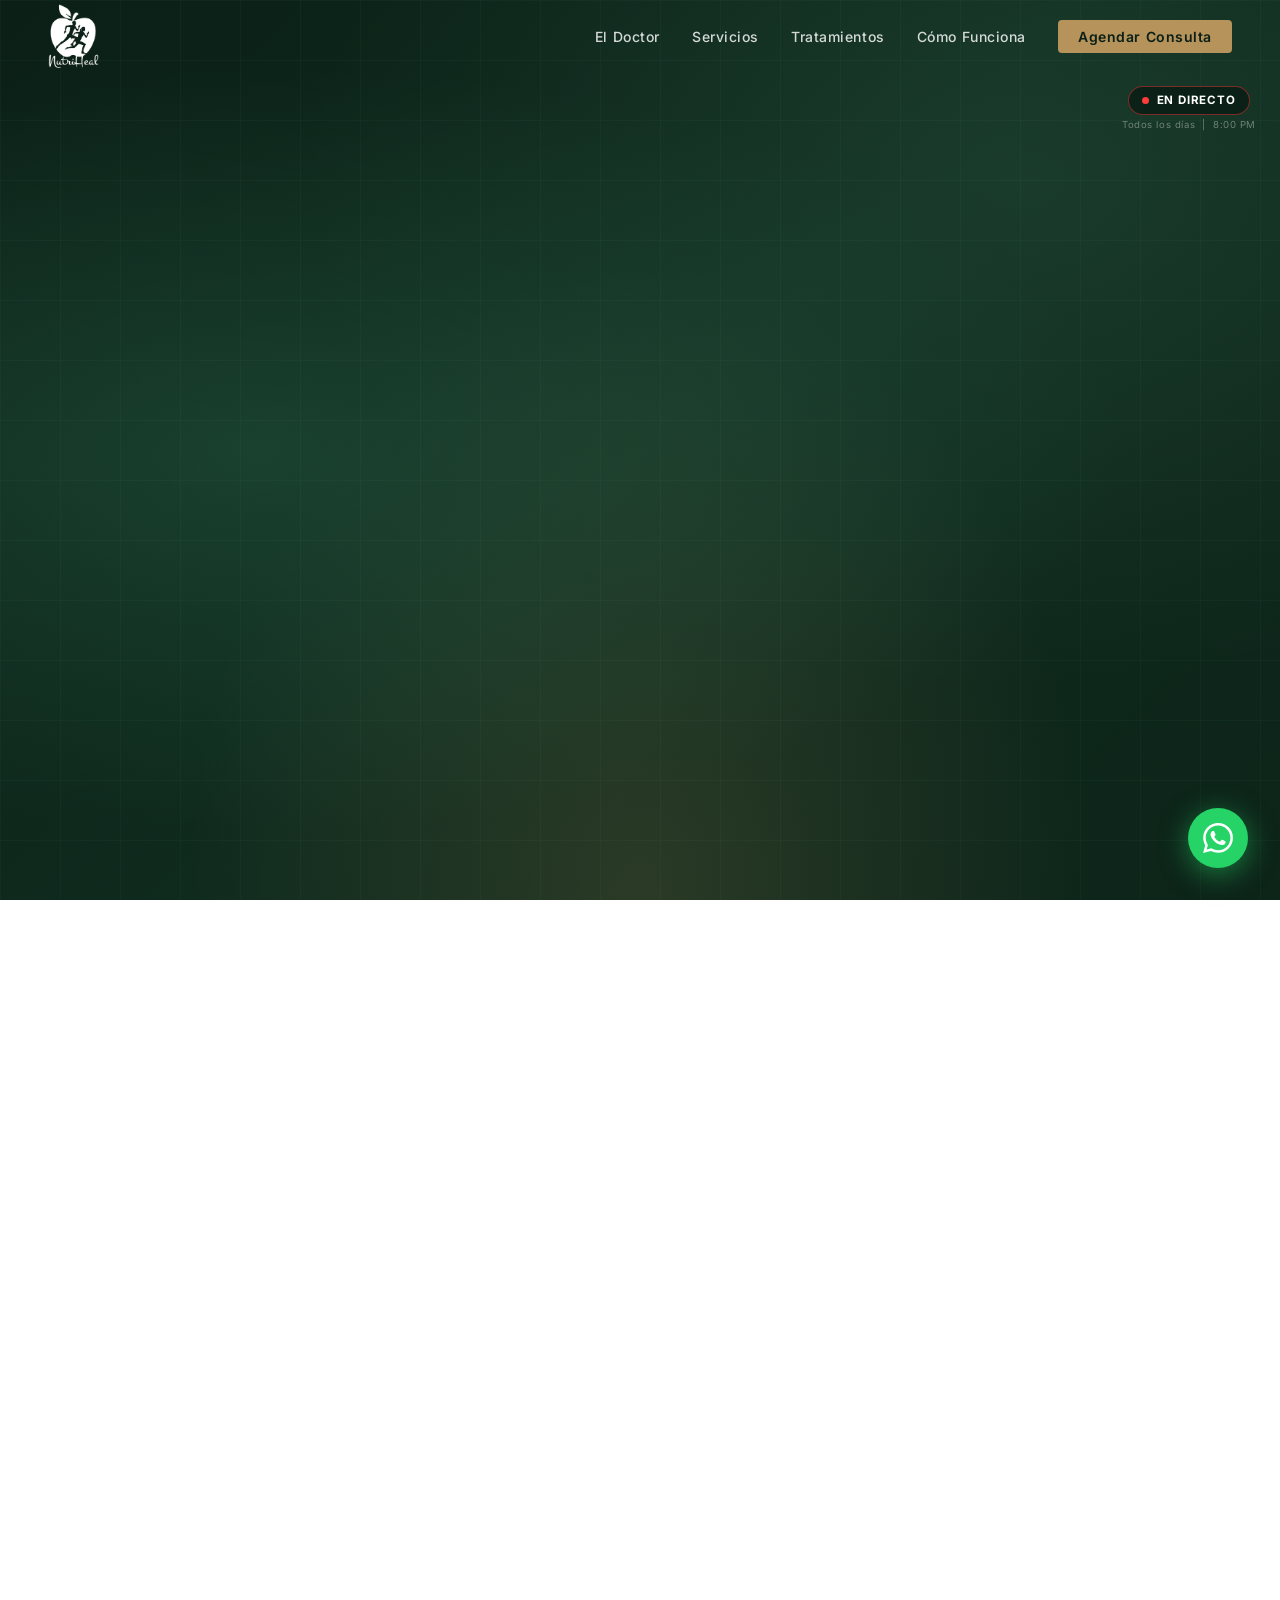
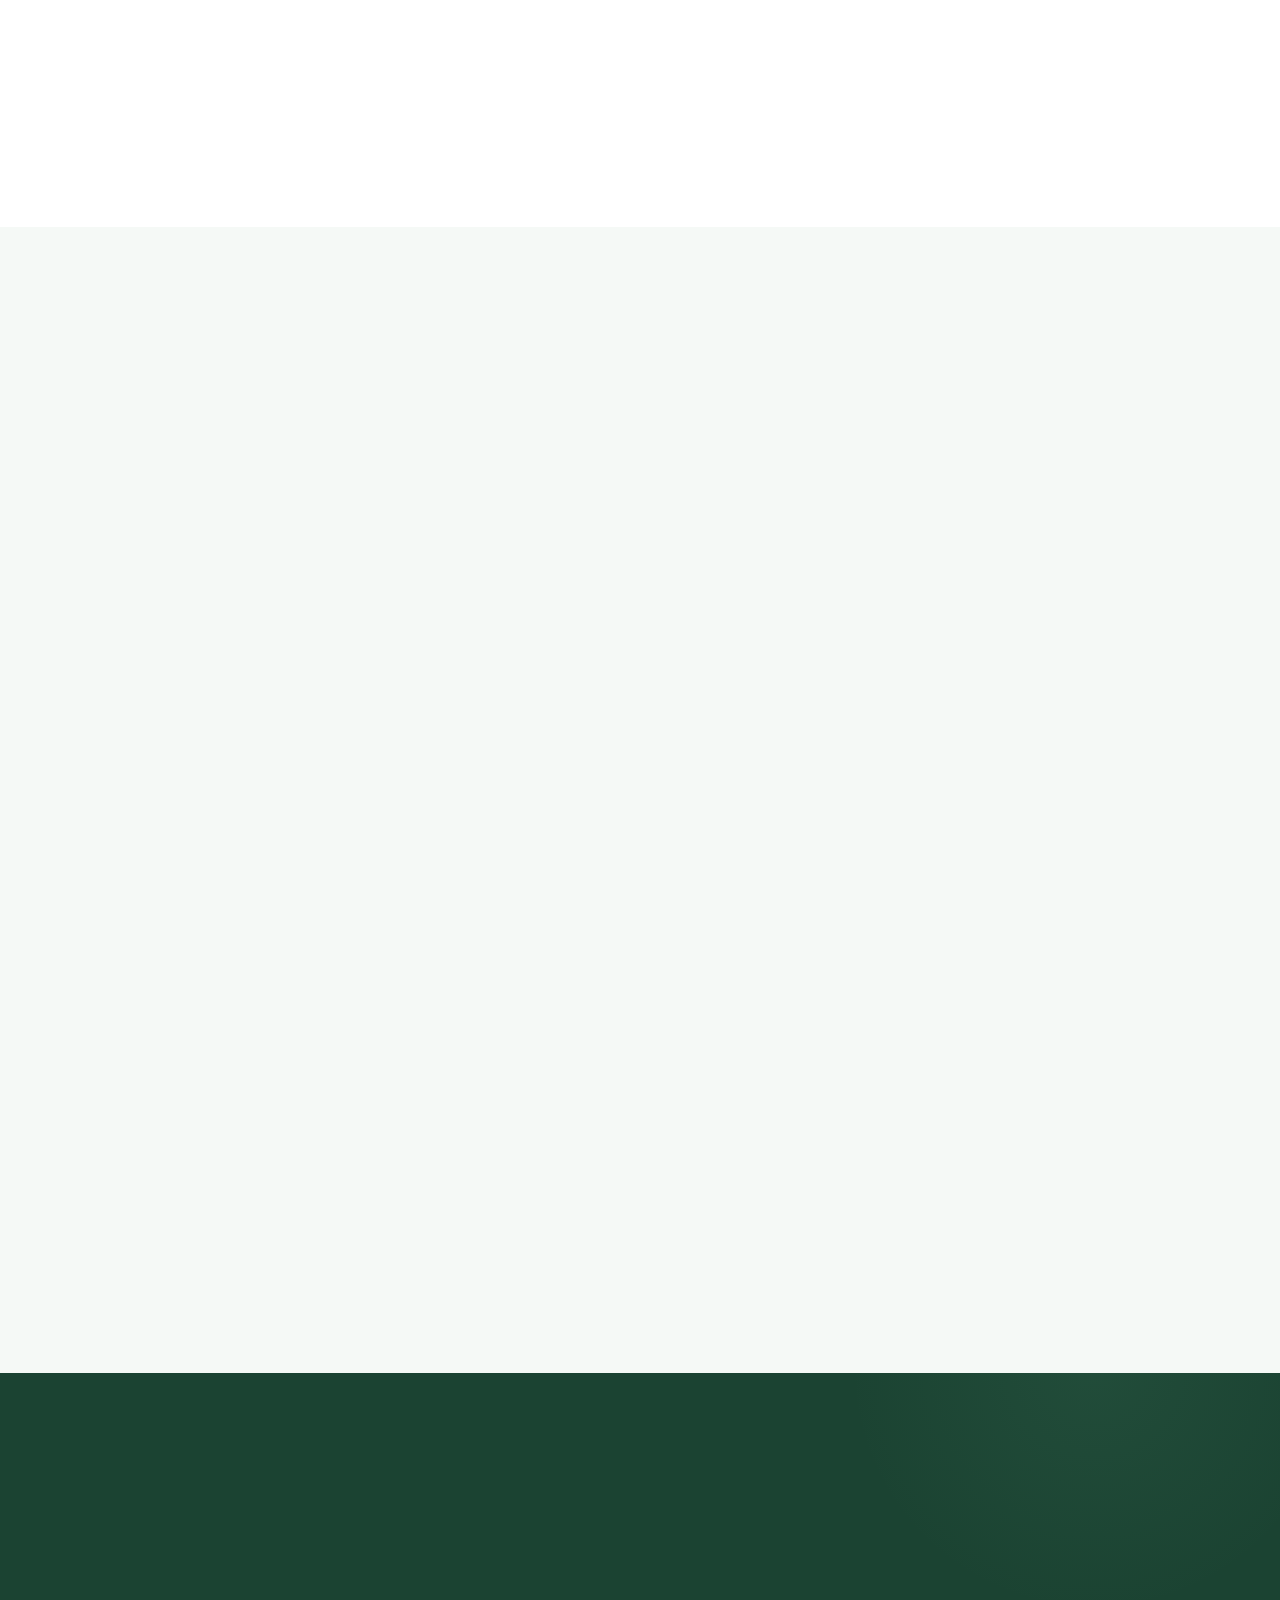
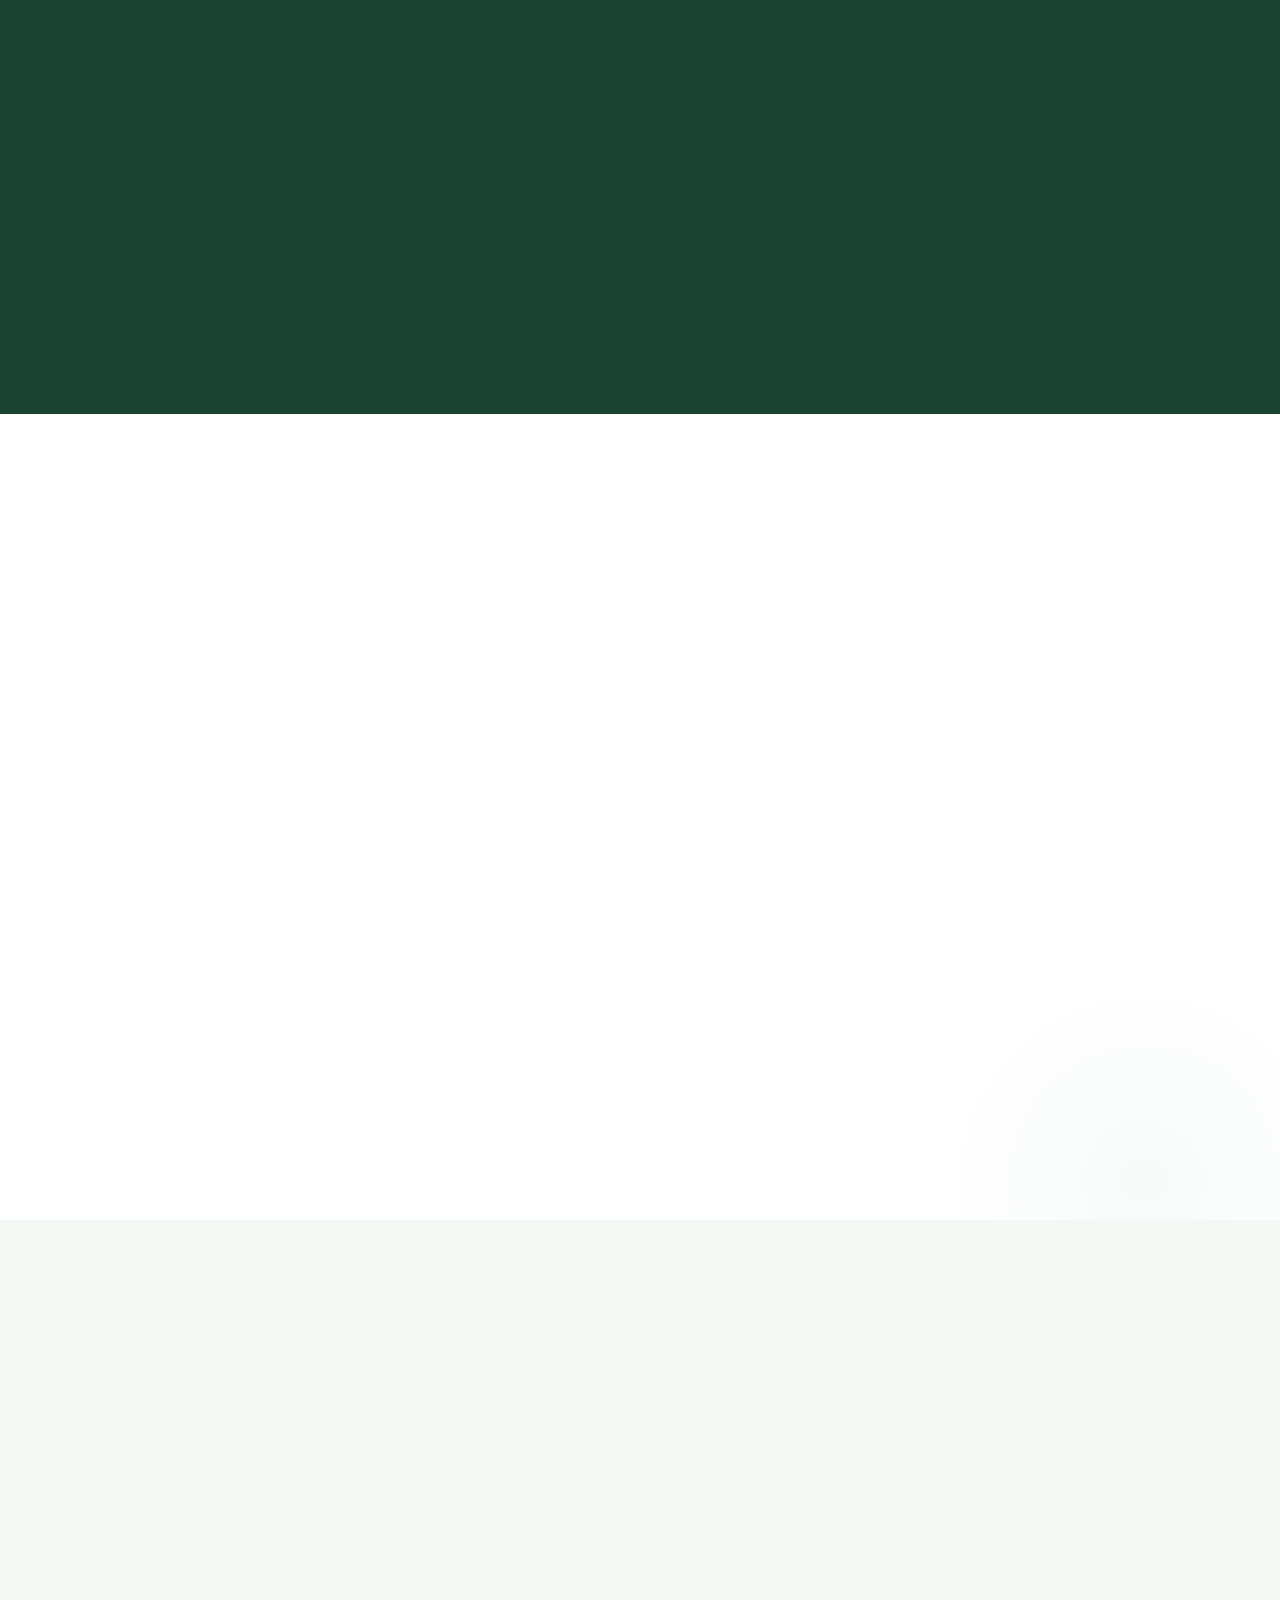
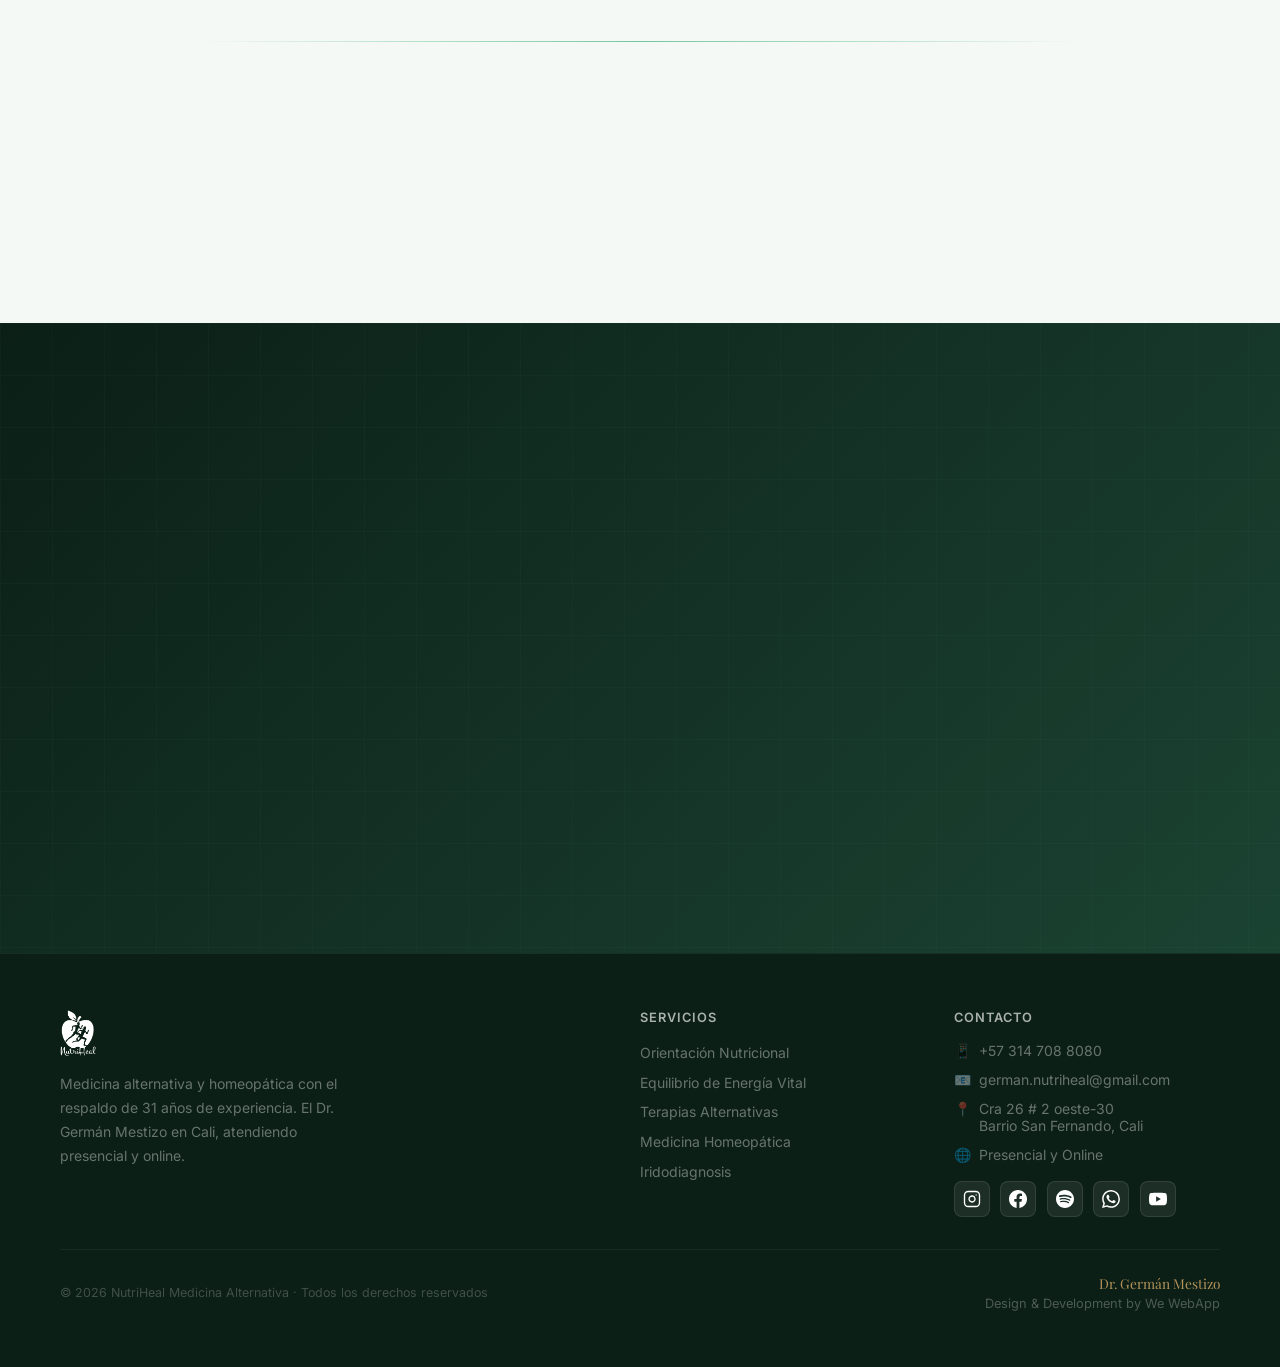
==== index.html @ 715f98b3 "Hotfix: iframe apunta a video B3-o8df19xM (Error 153 en live_stream)" ====
<!DOCTYPE html>
<html lang="es">

<head>
  <!-- Google Analytics -->
  <script async src="https://www.googletagmanager.com/gtag/js?id=G-5MBQZHR92Y"></script>
  <script>
    window.dataLayer = window.dataLayer || [];
    function gtag(){dataLayer.push(arguments);}
    gtag('js', new Date());
    gtag('config', 'G-5MBQZHR92Y');
  </script>
  <meta charset="UTF-8">
  <meta name="viewport" content="width=device-width, initial-scale=1.0">
  <meta name="description"
    content="NutriHeal – Medicina alternativa, homeopática y nutrición holística con el Dr. Germán Mestizo. 31 años de experiencia. Cali, Colombia.">
  <title>NutriHeal | Dr. Germán Mestizo — Medicina Homeopática & Alternativa</title>

  <link rel="preconnect" href="https://fonts.googleapis.com">
  <link rel="preconnect" href="https://fonts.gstatic.com" crossorigin>
  <link
    href="https://fonts.googleapis.com/css2?family=Playfair+Display:ital,wght@0,400;0,600;0,700;0,900;1,400&family=Inter:wght@300;400;500;600;700&display=swap"
    rel="stylesheet">
  <script src="https://cdnjs.cloudflare.com/ajax/libs/gsap/3.12.5/gsap.min.js"></script>
  <script src="https://cdnjs.cloudflare.com/ajax/libs/gsap/3.12.5/ScrollTrigger.min.js"></script>

  <style>
    *,
    *::before,
    *::after {
      box-sizing: border-box;
      margin: 0;
      padding: 0;
    }

    :root {
      --c-dark: #0B1F16;
      --c-primary: #1B4332;
      --c-mid: #2D6A4F;
      --c-light: #40916C;
      --c-mint: #74C69D;
      --c-gold: #B5935A;
      --c-gold-lt: #D4AF6A;
      --c-bg: #F5F9F6;
      --c-bg-alt: #EBF3EE;
      --c-white: #FFFFFF;
      --c-text: #1A2E24;
      --c-muted: #5A7A6A;
      --font-serif: 'Playfair Display', Georgia, serif;
      --font-sans: 'Inter', system-ui, sans-serif;
      --max-w: 1160px;
      --nav-h: 72px;
    }

    html {
      scroll-behavior: smooth;
    }

    body {
      font-family: var(--font-sans);
      color: var(--c-text);
      background: var(--c-bg);
      overflow-x: hidden;
      -webkit-font-smoothing: antialiased;
    }

    ::-webkit-scrollbar {
      width: 5px;
    }

    ::-webkit-scrollbar-track {
      background: var(--c-dark);
    }

    ::-webkit-scrollbar-thumb {
      background: var(--c-gold);
      border-radius: 3px;
    }

    /* ══════════════════════════════════════
       NAV — Smart Sticky Header
       ══════════════════════════════════════ */
    nav {
      position: fixed;
      top: 0;
      left: 0;
      right: 0;
      z-index: 1000;
      height: var(--nav-h);
      display: flex;
      align-items: center;
      justify-content: space-between;
      padding: 0 clamp(1.5rem, 5vw, 3rem);
      /* transform en la transición para el smart-hide/show */
      transition: background .4s ease, box-shadow .4s ease, transform .38s cubic-bezier(.4, 0, .2, 1);
    }

    nav.scrolled {
      background: rgba(11, 31, 22, .92);
      backdrop-filter: blur(20px);
      -webkit-backdrop-filter: blur(20px);
      box-shadow: 0 2px 28px rgba(0, 0, 0, .28);
    }

    nav.nav-hidden {
      transform: translateY(-100%);
    }

    .nav-logo img {
      height: 65px;
      width: auto;
      object-fit: contain;
      filter: brightness(0) invert(1);
      display: block;
    }

    .nav-links {
      display: flex;
      gap: 2rem;
      list-style: none;
    }

    .nav-links a {
      color: rgba(255, 255, 255, .82);
      text-decoration: none;
      font-size: .875rem;
      font-weight: 500;
      letter-spacing: .04em;
      transition: color .2s;
    }

    .nav-links a:hover {
      color: var(--c-gold);
    }

    .nav-cta {
      background: var(--c-gold) !important;
      color: var(--c-dark) !important;
      padding: .5rem 1.25rem;
      border-radius: 4px;
      font-weight: 600 !important;
      transition: background .2s, transform .2s !important;
    }

    .nav-cta:hover {
      background: var(--c-gold-lt) !important;
      transform: translateY(-1px);
    }

    .nav-hamburger {
      display: none;
      flex-direction: column;
      gap: 5px;
      cursor: pointer;
      padding: 4px;
    }

    .nav-hamburger span {
      display: block;
      width: 24px;
      height: 2px;
      background: white;
      border-radius: 2px;
      transition: all .3s;
    }

    /* Mobile nav overlay */
    .nav-mobile-overlay {
      display: none;
      position: fixed;
      top: var(--nav-h);
      left: 0;
      right: 0;
      background: rgba(11, 31, 22, .97);
      backdrop-filter: blur(20px);
      padding: 1.5rem 2rem;
      z-index: 999;
      flex-direction: column;
      gap: 0;
      border-top: 1px solid rgba(116, 198, 157, .1);
    }

    .nav-mobile-overlay.open {
      display: flex;
    }

    .nav-mobile-overlay a {
      color: rgba(255, 255, 255, .78);
      text-decoration: none;
      font-size: 1rem;
      font-weight: 500;
      padding: .85rem 0;
      border-bottom: 1px solid rgba(255, 255, 255, .06);
      transition: color .2s;
    }

    .nav-mobile-overlay a:last-child {
      border-bottom: none;
      padding-top: 1rem;
    }

    .nav-mobile-overlay a:hover {
      color: var(--c-gold);
    }

    .nav-mobile-overlay .mob-cta {
      background: var(--c-gold);
      color: var(--c-dark) !important;
      text-align: center;
      border-radius: 6px;
      padding: .85rem 1rem !important;
      font-weight: 700 !important;
      margin-top: .5rem;
      border: none;
    }

    @media (max-width: 768px) {
      .nav-links {
        display: none;
      }

      .nav-hamburger {
        display: flex;
      }
    }

    /* ══════════════════════════════════════
       HERO
       ══════════════════════════════════════ */
    #hero {
      position: relative;
      height: 100vh;
      min-height: 700px;
      display: flex;
      flex-direction: column;
      align-items: center;
      justify-content: center;
      text-align: center;
      overflow: hidden;
      background: var(--c-dark);
    }

    .hero-bg {
      position: absolute;
      inset: 0;
      background:
        radial-gradient(ellipse at 20% 50%, rgba(45, 106, 79, .38) 0%, transparent 60%),
        radial-gradient(ellipse at 80% 20%, rgba(116, 198, 157, .11) 0%, transparent 50%),
        radial-gradient(ellipse at 50% 100%, rgba(181, 147, 90, .17) 0%, transparent 50%),
        linear-gradient(135deg, #0B1F16 0%, #0F2B1E 50%, #0D2419 100%);
    }

    .hero-grid {
      position: absolute;
      inset: 0;
      background-image:
        linear-gradient(rgba(116, 198, 157, .04) 1px, transparent 1px),
        linear-gradient(90deg, rgba(116, 198, 157, .04) 1px, transparent 1px);
      background-size: 60px 60px;
    }

    .hero-content {
      position: relative;
      z-index: 2;
      max-width: 820px;
      padding: 0 2rem;
    }

    .hero-logo {
      margin-bottom: 2.5rem;
      opacity: 0;
      transform: translateY(20px);
    }

    .hero-logo img {
      height: 130px;
      width: auto;
      object-fit: contain;
      display: inline-block;
    }

    .hero-tag {
      display: inline-flex;
      align-items: center;
      gap: .6rem;
      color: var(--c-gold);
      font-size: .75rem;
      font-weight: 600;
      letter-spacing: .16em;
      text-transform: uppercase;
      margin-bottom: 1.5rem;
      opacity: 0;
      transform: translateY(20px);
    }

    .hero-tag::before,
    .hero-tag::after {
      content: '';
      display: block;
      width: 28px;
      height: 1px;
      background: var(--c-gold);
      opacity: .6;
    }

    .hero-h1 {
      font-family: var(--font-serif);
      font-size: clamp(2.6rem, 6vw, 4.8rem);
      font-weight: 700;
      line-height: 1.08;
      color: var(--c-white);
      margin-bottom: 1.5rem;
      opacity: 0;
      transform: translateY(30px);
    }

    .hero-h1 em {
      font-style: italic;
      color: var(--c-mint);
    }

    .hero-sub {
      font-size: clamp(.95rem, 2.2vw, 1.18rem);
      font-weight: 300;
      line-height: 1.75;
      color: rgba(255, 255, 255, .68);
      max-width: 580px;
      margin: 0 auto 2.5rem;
      opacity: 0;
      transform: translateY(20px);
    }

    .hero-ctas {
      display: flex;
      gap: 1rem;
      justify-content: center;
      flex-wrap: wrap;
      opacity: 0;
      transform: translateY(20px);
    }

    .btn-wa {
      display: inline-flex;
      align-items: center;
      gap: .6rem;
      background: #25D366;
      color: white;
      text-decoration: none;
      padding: .9rem 1.9rem;
      border-radius: 6px;
      font-weight: 600;
      font-size: 1rem;
      transition: all .25s;
      box-shadow: 0 4px 20px rgba(37, 211, 102, .35);
    }

    .btn-wa:hover {
      background: #1DA851;
      transform: translateY(-2px);
      box-shadow: 0 8px 28px rgba(37, 211, 102, .5);
    }

    .btn-ghost {
      display: inline-flex;
      align-items: center;
      gap: .5rem;
      color: rgba(255, 255, 255, .75);
      text-decoration: none;
      padding: .9rem 1.5rem;
      border-radius: 6px;
      font-weight: 500;
      font-size: 1rem;
      border: 1px solid rgba(255, 255, 255, .2);
      transition: all .25s;
    }

    .btn-ghost:hover {
      border-color: var(--c-gold);
      color: var(--c-gold);
    }

    .hero-scroll {
      position: absolute;
      bottom: 2rem;
      left: 50%;
      transform: translateX(-50%);
      display: flex;
      flex-direction: column;
      align-items: center;
      gap: .5rem;
      color: rgba(255, 255, 255, .3);
      font-size: .68rem;
      letter-spacing: .12em;
      text-transform: uppercase;
      opacity: 0;
    }

    .scroll-mouse {
      width: 20px;
      height: 32px;
      border: 1.5px solid rgba(255, 255, 255, .22);
      border-radius: 10px;
      position: relative;
    }

    .scroll-mouse::after {
      content: '';
      position: absolute;
      top: 6px;
      left: 50%;
      transform: translateX(-50%);
      width: 4px;
      height: 8px;
      background: rgba(255, 255, 255, .45);
      border-radius: 2px;
      animation: scrollBob 1.6s ease-in-out infinite;
    }

    @keyframes scrollBob {

      0%,
      100% {
        opacity: .5;
        transform: translateX(-50%) translateY(0);
      }

      50% {
        opacity: 1;
        transform: translateX(-50%) translateY(4px);
      }
    }

    /* ══════════════════════════════════════
       SECTION COMMONS
       ══════════════════════════════════════ */
    section {
      padding: clamp(4rem, 8vw, 7rem) clamp(1.5rem, 5vw, 3rem);
    }

    .container {
      max-width: var(--max-w);
      margin: 0 auto;
    }

    .section-label {
      display: inline-flex;
      align-items: center;
      gap: .75rem;
      color: var(--c-light);
      font-size: .72rem;
      font-weight: 600;
      letter-spacing: .16em;
      text-transform: uppercase;
      margin-bottom: .9rem;
    }

    .section-label::before {
      content: '';
      display: block;
      width: 22px;
      height: 2px;
      background: var(--c-gold);
    }

    .section-h2 {
      font-family: var(--font-serif);
      font-size: clamp(2rem, 4vw, 3rem);
      font-weight: 700;
      line-height: 1.15;
      color: var(--c-text);
      margin-bottom: 1.25rem;
    }

    .section-h2.on-dark {
      color: var(--c-white);
    }

    .section-desc {
      font-size: 1.05rem;
      line-height: 1.78;
      color: var(--c-muted);
      max-width: 600px;
    }

    .section-desc.on-dark {
      color: rgba(255, 255, 255, .6);
    }

    /* ══════════════════════════════════════
       DOCTOR
       ══════════════════════════════════════ */
    #doctor {
      background: var(--c-white);
    }

    .doctor-grid {
      display: grid;
      grid-template-columns: 1fr 1fr;
      gap: clamp(3rem, 6vw, 5rem);
      align-items: center;
    }

    .doctor-img-wrap {
      position: relative;
    }

    .doctor-img-box {
      width: 100%;
      aspect-ratio: 3/4;
      background: linear-gradient(145deg, var(--c-bg-alt) 0%, rgba(116, 198, 157, .35) 100%);
      border-radius: 4px 4px 50% 4px;
      overflow: hidden;
      display: flex;
      align-items: center;
      justify-content: center;
      color: var(--c-muted);
      font-size: .875rem;
      text-align: center;
      padding: 2rem;
      position: relative;
    }

    .doctor-img-box img {
      position: absolute;
      inset: 0;
      width: 100%;
      height: 100%;
      object-fit: cover;
      object-position: top;
    }

    .doctor-badge {
      position: absolute;
      bottom: -1.25rem;
      right: -1.25rem;
      background: var(--c-gold);
      color: var(--c-dark);
      padding: 1.25rem 1.5rem;
      border-radius: 4px;
      text-align: center;
      box-shadow: 0 8px 32px rgba(181, 147, 90, .4);
    }

    .badge-num {
      font-family: var(--font-serif);
      font-size: 2.8rem;
      font-weight: 700;
      line-height: 1;
    }

    .badge-label {
      font-size: .68rem;
      font-weight: 700;
      letter-spacing: .1em;
      text-transform: uppercase;
      margin-top: .25rem;
    }

    .doctor-name {
      font-family: var(--font-serif);
      font-size: clamp(1.8rem, 3.5vw, 2.5rem);
      font-weight: 700;
      color: var(--c-text);
      margin-bottom: .4rem;
    }

    .doctor-cred {
      font-size: .85rem;
      font-weight: 600;
      letter-spacing: .1em;
      color: var(--c-gold);
      text-transform: uppercase;
      margin-bottom: 1.75rem;
    }

    .doctor-body {
      font-size: 1rem;
      line-height: 1.82;
      color: var(--c-muted);
      margin-bottom: 1.25rem;
    }

    .doctor-stats {
      display: grid;
      grid-template-columns: repeat(3, 1fr);
      gap: 1.5rem;
      padding-top: 2rem;
      border-top: 1px solid var(--c-bg-alt);
      margin-top: .5rem;
    }

    .d-stat {
      text-align: center;
    }

    .d-stat-num {
      font-family: var(--font-serif);
      font-size: 2.2rem;
      font-weight: 700;
      color: var(--c-primary);
      line-height: 1;
      display: flex;
      align-items: baseline;
      justify-content: center;
      gap: .15rem;
    }

    .d-stat-num sup {
      font-size: 1.2rem;
    }

    .d-stat-label {
      font-size: .76rem;
      color: var(--c-muted);
      margin-top: .4rem;
      line-height: 1.4;
    }

    @media (max-width: 768px) {
      .doctor-grid {
        grid-template-columns: 1fr;
      }

      .doctor-badge {
        right: 0;
        bottom: -1rem;
      }
    }

    /* ══════════════════════════════════════
       SERVICES — 5 cards
       ══════════════════════════════════════ */
    #servicios {
      background: var(--c-bg);
    }

    .services-intro {
      text-align: center;
      max-width: 600px;
      margin: 0 auto 4rem;
    }

    .services-intro .section-desc {
      margin: 0 auto;
    }

    /* Grid de 6 columnas: filas 1 (3 tarjetas × span 2) + fila 2 (2 centradas) */
    .services-grid {
      display: grid;
      grid-template-columns: repeat(6, 1fr);
      gap: 1.5rem;
    }

    .services-grid .service-card          { grid-column: span 2; }
    .services-grid .service-card:nth-child(4) { grid-column: 2 / span 2; }
    .services-grid .service-card:nth-child(5) { grid-column: 4 / span 2; }

    @media (max-width: 900px) {
      .services-grid { grid-template-columns: repeat(2, 1fr); }
      .services-grid .service-card,
      .services-grid .service-card:nth-child(4),
      .services-grid .service-card:nth-child(5) { grid-column: auto; }
    }

    @media (max-width: 560px) {
      .services-grid { grid-template-columns: 1fr; }
    }

    .service-card {
      background: var(--c-white);
      border-radius: 8px;
      padding: 2.25rem 2rem;
      border: 1px solid rgba(116, 198, 157, .15);
      transition: transform .35s cubic-bezier(.34, 1.56, .64, 1), box-shadow .35s;
      position: relative;
      overflow: hidden;
      transform-style: preserve-3d;
    }

    .service-card::before {
      content: '';
      position: absolute;
      top: 0;
      left: 0;
      right: 0;
      height: 3px;
      background: linear-gradient(90deg, var(--c-primary), var(--c-mint));
      transform: scaleX(0);
      transform-origin: left;
      transition: transform .35s;
    }

    .service-card:hover {
      transform: translateY(-7px);
      box-shadow: 0 22px 50px rgba(27, 67, 50, .12);
    }

    .service-card:hover::before {
      transform: scaleX(1);
    }

    .service-icon {
      width: 52px;
      height: 52px;
      background: var(--c-bg-alt);
      border-radius: 12px;
      display: flex;
      align-items: center;
      justify-content: center;
      font-size: 1.5rem;
      margin-bottom: 1.5rem;
      transition: background .3s;
    }

    .service-card:hover .service-icon {
      background: rgba(116, 198, 157, .3);
    }

    .service-h3 {
      font-family: var(--font-serif);
      font-size: 1.2rem;
      font-weight: 600;
      color: var(--c-text);
      margin-bottom: .7rem;
    }

    .service-desc {
      font-size: .9rem;
      line-height: 1.72;
      color: var(--c-muted);
    }

    /* ══════════════════════════════════════
       TRATAMIENTOS
       ══════════════════════════════════════ */
    #tratamientos {
      background: var(--c-primary);
      position: relative;
      overflow: hidden;
    }

    #tratamientos::before {
      content: '';
      position: absolute;
      top: -40%;
      right: -5%;
      width: 500px;
      height: 500px;
      background: radial-gradient(circle, rgba(116, 198, 157, .07) 0%, transparent 70%);
    }

    .trat-header {
      text-align: center;
      max-width: 600px;
      margin: 0 auto 3.5rem;
      position: relative;
      z-index: 1;
    }

    .trat-header .section-label {
      color: var(--c-mint);
    }

    .trat-header .section-label::before {
      background: var(--c-gold);
    }

    .trat-grid {
      display: grid;
      grid-template-columns: repeat(3, 1fr);
      gap: 1.25rem;
      position: relative;
      z-index: 1;
    }
    @media (max-width: 768px) {
      .trat-grid { grid-template-columns: repeat(2, 1fr); }
    }
    @media (max-width: 480px) {
      .trat-grid { grid-template-columns: 1fr; }
    }

    .trat-card {
      background: rgba(255, 255, 255, .06);
      border: 1px solid rgba(116, 198, 157, .15);
      border-radius: 8px;
      padding: 1.5rem 1.75rem;
      display: flex;
      align-items: center;
      gap: 1rem;
      transition: background .3s, transform .3s;
    }

    .trat-card:hover {
      background: rgba(255, 255, 255, .1);
      transform: translateX(5px);
    }

    .trat-icon {
      width: 44px;
      height: 44px;
      flex-shrink: 0;
      background: rgba(116, 198, 157, .15);
      border-radius: 10px;
      display: flex;
      align-items: center;
      justify-content: center;
      font-size: 1.3rem;
    }

    .trat-name {
      font-family: var(--font-serif);
      font-size: 1.05rem;
      font-weight: 600;
      color: var(--c-white);
    }

    /* ══════════════════════════════════════
       WHY NUTRIHEAL
       ══════════════════════════════════════ */
    #porque {
      background: var(--c-white);
      position: relative;
      overflow: hidden;
    }

    #porque::after {
      content: '';
      position: absolute;
      bottom: -20%;
      right: -5%;
      width: 400px;
      height: 400px;
      background: radial-gradient(circle, rgba(116, 198, 157, .07) 0%, transparent 70%);
    }

    .porque-intro {
      text-align: center;
      max-width: 640px;
      margin: 0 auto 4rem;
    }

    .porque-grid {
      display: grid;
      grid-template-columns: repeat(auto-fit, minmax(240px, 1fr));
      gap: 1.75rem;
    }

    .porque-card {
      background: var(--c-bg);
      border: 1px solid rgba(116, 198, 157, .18);
      border-radius: 8px;
      padding: 2rem;
      transition: background .3s, transform .3s, box-shadow .3s;
    }

    .porque-card:hover {
      background: var(--c-bg-alt);
      transform: translateY(-4px);
      box-shadow: 0 12px 36px rgba(27, 67, 50, .1);
    }

    .porque-n {
      font-family: var(--font-serif);
      font-size: 3rem;
      font-weight: 700;
      color: rgba(27, 67, 50, .1);
      line-height: 1;
      margin-bottom: 1rem;
    }

    .porque-h3 {
      font-family: var(--font-serif);
      font-size: 1.18rem;
      font-weight: 600;
      color: var(--c-text);
      margin-bottom: .7rem;
    }

    .porque-p {
      font-size: .88rem;
      line-height: 1.72;
      color: var(--c-muted);
    }

    /* ══════════════════════════════════════
       PROCESS
       ══════════════════════════════════════ */
    #proceso {
      background: var(--c-bg);
    }

    .proceso-intro {
      text-align: center;
      max-width: 600px;
      margin: 0 auto 4rem;
    }

    .proceso-intro .section-desc {
      margin: 0 auto;
    }

    .proceso-grid {
      display: grid;
      grid-template-columns: repeat(auto-fit, minmax(220px, 1fr));
      gap: 2rem;
      position: relative;
    }

    .proceso-grid::before {
      content: '';
      position: absolute;
      top: 28px;
      left: 12%;
      right: 12%;
      height: 1px;
      background: linear-gradient(90deg, transparent, var(--c-mint), transparent);
    }

    @media (max-width: 600px) {
      .proceso-grid::before {
        display: none;
      }
    }

    .step {
      text-align: center;
      position: relative;
      z-index: 1;
    }

    .step-num {
      width: 56px;
      height: 56px;
      background: var(--c-primary);
      border-radius: 50%;
      display: flex;
      align-items: center;
      justify-content: center;
      margin: 0 auto 1.5rem;
      color: white;
      font-family: var(--font-serif);
      font-size: 1.25rem;
      font-weight: 700;
      position: relative;
    }

    .step-num::after {
      content: '';
      position: absolute;
      inset: -5px;
      border-radius: 50%;
      border: 2px dashed rgba(116, 198, 157, .3);
    }

    .step-h3 {
      font-family: var(--font-serif);
      font-size: 1.08rem;
      font-weight: 600;
      color: var(--c-text);
      margin-bottom: .6rem;
    }

    .step-p {
      font-size: .875rem;
      line-height: 1.7;
      color: var(--c-muted);
    }

    /* ══════════════════════════════════════
       CTA FINAL
       ══════════════════════════════════════ */
    #cta-final {
      background: linear-gradient(135deg, var(--c-dark) 0%, var(--c-primary) 100%);
      text-align: center;
      position: relative;
      overflow: hidden;
    }

    #cta-final::before {
      content: '';
      position: absolute;
      inset: 0;
      background-image:
        linear-gradient(rgba(116, 198, 157, .03) 1px, transparent 1px),
        linear-gradient(90deg, rgba(116, 198, 157, .03) 1px, transparent 1px);
      background-size: 52px 52px;
    }

    .cta-inner {
      position: relative;
      z-index: 1;
    }

    .cta-h2 {
      font-family: var(--font-serif);
      font-size: clamp(2rem, 4vw, 3.2rem);
      font-weight: 700;
      color: var(--c-white);
      max-width: 700px;
      margin: 0 auto 1.5rem;
    }

    .cta-sub {
      font-size: 1.05rem;
      color: rgba(255, 255, 255, .62);
      max-width: 480px;
      margin: 0 auto 2.5rem;
      line-height: 1.75;
    }

    .btn-wa-lg {
      display: inline-flex;
      align-items: center;
      gap: .75rem;
      background: #25D366;
      color: white;
      text-decoration: none;
      padding: 1.1rem 2.5rem;
      border-radius: 8px;
      font-weight: 700;
      font-size: 1.08rem;
      transition: all .3s;
      box-shadow: 0 6px 32px rgba(37, 211, 102, .42);
    }

    .btn-wa-lg:hover {
      background: #1DA851;
      transform: translateY(-3px);
      box-shadow: 0 12px 44px rgba(37, 211, 102, .52);
    }

    .cta-note {
      margin-top: 1.5rem;
      font-size: .78rem;
      color: rgba(255, 255, 255, .3);
    }

    /* ══════════════════════════════════════
       FOOTER
       ══════════════════════════════════════ */
    footer {
      background: var(--c-dark);
      padding: 3.5rem clamp(1.5rem, 5vw, 3rem);
      border-top: 1px solid rgba(116, 198, 157, .1);
    }

    .footer-grid {
      max-width: var(--max-w);
      margin: 0 auto;
      display: grid;
      grid-template-columns: 2fr 1fr 1fr;
      gap: 3rem;
    }

    .footer-logo img {
      height: 46px;
      object-fit: contain;
      filter: brightness(0) invert(1);
      margin-bottom: 1rem;
      display: block;
    }

    .footer-about {
      font-size: .875rem;
      color: rgba(255, 255, 255, .38);
      line-height: 1.72;
      max-width: 280px;
    }

    .footer-h4 {
      font-weight: 600;
      color: rgba(255, 255, 255, .65);
      font-size: .8rem;
      letter-spacing: .08em;
      text-transform: uppercase;
      margin-bottom: 1.1rem;
    }

    .footer-ul {
      list-style: none;
    }

    .footer-ul li {
      margin-bottom: .6rem;
    }

    .footer-ul a {
      color: rgba(255, 255, 255, .38);
      text-decoration: none;
      font-size: .875rem;
      transition: color .2s;
    }

    .footer-ul a:hover {
      color: var(--c-gold);
    }

    .footer-contact-row {
      display: flex;
      align-items: flex-start;
      gap: .5rem;
      color: rgba(255, 255, 255, .38);
      font-size: .875rem;
      margin-bottom: .75rem;
    }

    .footer-contact-row a {
      color: rgba(255, 255, 255, .38);
      text-decoration: none;
      transition: color .2s;
    }

    .footer-contact-row a:hover {
      color: var(--c-gold);
    }

    .footer-bottom {
      max-width: var(--max-w);
      margin: 2rem auto 0;
      padding-top: 1.5rem;
      border-top: 1px solid rgba(255, 255, 255, .06);
      display: flex;
      justify-content: space-between;
      align-items: center;
      flex-wrap: wrap;
      gap: 1rem;
    }

    .footer-copy {
      color: rgba(255, 255, 255, .22);
      font-size: .78rem;
    }

    .footer-brand {
      color: var(--c-gold);
      font-family: var(--font-serif);
      font-size: .85rem;
    }

    @media (max-width: 768px) {
      .footer-grid {
        grid-template-columns: 1fr;
        gap: 2rem;
      }
    }

    /* ══════════════════════════════════════
       BOTÓN EN DIRECTO
       ══════════════════════════════════════ */
    .live-wrapper {
      position: fixed;
      top: calc(var(--nav-h) + .85rem);
      right: 1.5rem;
      z-index: 998;
      display: flex;
      flex-direction: column;
      align-items: center;
      gap: .32rem;
    }
    .live-btn {
      display: inline-flex; align-items: center; gap: .45rem;
      background: rgba(11, 31, 22, .88); color: white;
      font-family: var(--font-sans); cursor: pointer;
      font-size: .72rem; font-weight: 700; letter-spacing: .07em;
      text-transform: uppercase; padding: .42rem .85rem;
      border-radius: 20px; border: 1px solid rgba(255, 60, 60, .45);
      backdrop-filter: blur(14px); -webkit-backdrop-filter: blur(14px);
      transition: background .25s, border-color .25s, transform .2s, box-shadow .3s;
      white-space: nowrap;
    }
    .live-btn:hover {
      background: rgba(190, 20, 20, .88);
      border-color: rgba(255, 80, 80, .75);
      transform: scale(1.05);
    }

    /* Estado ON-AIR: glow pulsante en el botón */
    .live-btn.is-live {
      border-color: rgba(255, 60, 60, .75);
      animation: btnGlow 2.2s ease-in-out infinite;
    }
    @keyframes btnGlow {
      0%, 100% { box-shadow: 0 0 0 0 rgba(255, 60, 60, .3); }
      50%       { box-shadow: 0 0 16px 5px rgba(255, 60, 60, .18), 0 0 0 7px rgba(255, 60, 60, .05); }
    }

    /* Dot: pulso activo durante transmisión / parpadeo suave fuera de horario */
    .live-dot {
      width: 7px; height: 7px; background: #ff3c3c;
      border-radius: 50%; flex-shrink: 0;
    }
    .live-btn.is-live .live-dot {
      animation: dotPulse 1.2s ease-in-out infinite;
    }
    .live-btn:not(.is-live) .live-dot {
      animation: dotBlink 2.4s ease-in-out infinite;
    }
    @keyframes dotPulse {
      0%, 100% { box-shadow: 0 0 0 0 rgba(255, 60, 60, .85); opacity: 1; }
      55%       { box-shadow: 0 0 0 5px rgba(255, 60, 60, 0);  opacity: .8; }
    }
    @keyframes dotBlink {
      0%, 100% { opacity: 1; }
      50%       { opacity: .2; }
    }

    /* Texto de horario bajo el botón */
    .live-schedule {
      font-size: .6rem; font-family: var(--font-sans);
      color: rgba(255, 255, 255, .38); letter-spacing: .06em;
      text-align: center; white-space: nowrap; line-height: 1;
    }

    /* ── SOCIAL ICONS ── */
    .social-icons {
      display: flex;
      gap: .65rem;
      margin-top: 1.1rem;
      flex-wrap: wrap;
    }
    .social-icon {
      width: 36px;
      height: 36px;
      border-radius: 8px;
      background: rgba(255, 255, 255, .07);
      border: 1px solid rgba(255, 255, 255, .1);
      display: flex;
      align-items: center;
      justify-content: center;
      text-decoration: none;
      transition: background .25s, border-color .25s, transform .25s;
      flex-shrink: 0;
    }
    .social-icon:hover {
      background: rgba(255, 255, 255, .16);
      border-color: var(--c-gold);
      transform: translateY(-2px);
    }

    /* ══════════════════════════════════════
       FLOATING WHATSAPP
       ══════════════════════════════════════ */
    .wa-float {
      position: fixed;
      bottom: 2rem;
      right: 2rem;
      z-index: 200;
      width: 60px;
      height: 60px;
      background: #25D366;
      border-radius: 50%;
      display: flex;
      align-items: center;
      justify-content: center;
      box-shadow: 0 6px 28px rgba(37, 211, 102, .5);
      text-decoration: none;
      transition: transform .3s, box-shadow .3s;
      animation: waPulse 2.8s ease-in-out infinite;
    }

    .wa-float:hover {
      transform: scale(1.12);
      box-shadow: 0 10px 38px rgba(37, 211, 102, .65);
      animation: none;
    }

    @keyframes waPulse {

      0%,
      100% {
        box-shadow: 0 6px 28px rgba(37, 211, 102, .5);
      }

      50% {
        box-shadow: 0 6px 40px rgba(37, 211, 102, .75), 0 0 0 14px rgba(37, 211, 102, .08);
      }
    }

    /* ══════════════════════════════════════
       REVEAL PRE-STATES
       ══════════════════════════════════════ */
    .reveal {
      opacity: 0;
      transform: translateY(32px);
    }

    .reveal-left {
      opacity: 0;
      transform: translateX(-44px);
    }

    .reveal-right {
      opacity: 0;
      transform: translateX(44px);
    }

    .reveal-scale {
      opacity: 0;
      transform: scale(.92);
    }

    @media (prefers-reduced-motion: reduce) {

      .reveal,
      .reveal-left,
      .reveal-right,
      .reveal-scale {
        opacity: 1 !important;
        transform: none !important;
      }
    }
    /* ══════════════════════════════════════
       MODAL EN DIRECTO
       ══════════════════════════════════════ */
    .live-modal-overlay {
      position: fixed; inset: 0; z-index: 2000;
      background: rgba(0, 0, 0, .82);
      backdrop-filter: blur(10px);
      -webkit-backdrop-filter: blur(10px);
      display: flex; align-items: center; justify-content: center;
      padding: 1.25rem;
      opacity: 0; visibility: hidden;
      transition: opacity .3s ease, visibility .3s ease;
    }
    .live-modal-overlay.open { opacity: 1; visibility: visible; }

    .live-modal-box {
      background: #0B1F16;
      border-radius: 12px;
      width: 100%; max-width: 880px;
      border: 1px solid rgba(116, 198, 157, .2);
      overflow: hidden;
      transform: scale(.94) translateY(18px);
      transition: transform .38s cubic-bezier(.34, 1.56, .64, 1);
      box-shadow: 0 32px 80px rgba(0, 0, 0, .7);
    }
    .live-modal-overlay.open .live-modal-box { transform: scale(1) translateY(0); }

    .live-modal-header {
      display: flex; align-items: center; justify-content: space-between;
      padding: .9rem 1.25rem;
      border-bottom: 1px solid rgba(116, 198, 157, .12);
    }
    .live-modal-title {
      display: flex; align-items: center; gap: .55rem;
      color: white; font-size: .78rem; font-weight: 700;
      letter-spacing: .1em; text-transform: uppercase;
    }
    .live-modal-close {
      width: 32px; height: 32px; border-radius: 50%;
      background: rgba(255, 255, 255, .08); border: none;
      cursor: pointer; color: rgba(255,255,255,.75); font-size: 1rem;
      display: flex; align-items: center; justify-content: center;
      transition: background .2s, color .2s; line-height: 1;
    }
    .live-modal-close:hover { background: rgba(255, 60, 60, .35); color: white; }

    .live-iframe-wrap {
      position: relative; padding-bottom: 56.25%; height: 0; overflow: hidden;
      background: #000;
    }
    .live-iframe-wrap iframe {
      position: absolute; top: 0; left: 0;
      width: 100%; height: 100%; border: none; display: block;
    }
    .live-modal-note {
      padding: .65rem 1.25rem;
      font-size: .72rem; color: rgba(255, 255, 255, .3);
      text-align: center; border-top: 1px solid rgba(116, 198, 157, .08);
    }
  </style>
</head>

<body>

  <!-- ══ NAV ══════════════════════════════════ -->
  <nav id="navbar">
    <a href="#hero" class="nav-logo">
      <img src="Imagenes/logo/logo.png" alt="NutriHeal">
    </a>
    <ul class="nav-links">
      <li><a href="#doctor">El Doctor</a></li>
      <li><a href="#servicios">Servicios</a></li>
      <li><a href="#tratamientos">Tratamientos</a></li>
      <li><a href="#proceso">Cómo Funciona</a></li>
      <li><a href="#cta-final" class="nav-cta">Agendar Consulta</a></li>
    </ul>
    <div class="nav-hamburger" id="menuToggle" aria-label="Menú" aria-expanded="false">
      <span></span><span></span><span></span>
    </div>
  </nav>

  <!-- ══ BOTÓN EN DIRECTO ══ -->
  <div class="live-wrapper">
    <button onclick="openLiveModal()" class="live-btn" id="liveBtnEl"
            aria-label="Ver transmisión en vivo" aria-haspopup="dialog">
      <span class="live-dot"></span> EN DIRECTO
    </button>
    <span class="live-schedule">Todos los días &nbsp;|&nbsp; 8:00 PM</span>
  </div>

  <!-- Mobile nav (fuera del nav para no verse afectado por su transform) -->
  <div class="nav-mobile-overlay" id="mobileMenu">
    <a href="#doctor" onclick="closeMobileMenu()">El Doctor</a>
    <a href="#servicios" onclick="closeMobileMenu()">Servicios</a>
    <a href="#tratamientos" onclick="closeMobileMenu()">Tratamientos</a>
    <a href="#proceso" onclick="closeMobileMenu()">Cómo Funciona</a>
    <a href="#cta-final" onclick="closeMobileMenu()" class="mob-cta">Agendar Consulta</a>
  </div>

  <!-- ══ HERO ══════════════════════════════════ -->
  <section id="hero">
    <div class="hero-bg"></div>
    <div class="hero-grid"></div>
    <div class="hero-content">
      <div class="hero-logo">
        <img src="Imagenes/logo/logo.png" alt="NutriHeal Medicina Alternativa">
      </div>
      <div class="hero-tag">Medicina Alternativa &amp; Homeopática</div>
      <h1 class="hero-h1">
        Salud Verdadera<br>desde el <em>Origen,</em><br>No el Síntoma
      </h1>
      <p class="hero-sub">
        31 años de experiencia en medicina homeopática y alternativa.
        El Dr. Germán Mestizo restaura tu equilibrio vital con un enfoque integral
        que trata la raíz de tu enfermedad, no solo sus señales.
      </p>
      <div class="hero-ctas">
        <a href="https://wa.me/573147088080?text=Hola%20Dr.%20Mestizo%2C%20me%20interesa%20agendar%20una%20consulta%20en%20NutriHeal."
          class="btn-wa" target="_blank" rel="noopener">
          <svg width="22" height="22" viewBox="0 0 24 24" fill="currentColor" aria-hidden="true">
            <path
              d="M17.472 14.382c-.297-.149-1.758-.867-2.03-.967-.273-.099-.471-.148-.67.15-.197.297-.767.966-.94 1.164-.173.199-.347.223-.644.075-.297-.15-1.255-.463-2.39-1.475-.883-.788-1.48-1.761-1.653-2.059-.173-.297-.018-.458.13-.606.134-.133.298-.347.446-.52.149-.174.198-.298.298-.497.099-.198.05-.371-.025-.52-.075-.149-.669-1.612-.916-2.207-.242-.579-.487-.5-.669-.51-.173-.008-.371-.01-.57-.01-.198 0-.52.074-.792.372-.272.297-1.04 1.016-1.04 2.479 0 1.462 1.065 2.875 1.213 3.074.149.198 2.096 3.2 5.077 4.487.709.306 1.262.489 1.694.625.712.227 1.36.195 1.871.118.571-.085 1.758-.719 2.006-1.413.248-.694.248-1.289.173-1.413-.074-.124-.272-.198-.57-.347m-5.421 7.403h-.004a9.87 9.87 0 01-5.031-1.378l-.361-.214-3.741.982.998-3.648-.235-.374a9.86 9.86 0 01-1.51-5.26c.001-5.45 4.436-9.884 9.888-9.884 2.64 0 5.122 1.03 6.988 2.898a9.825 9.825 0 012.893 6.994c-.003 5.45-4.437 9.884-9.885 9.884m8.413-18.297A11.815 11.815 0 0012.05 0C5.495 0 .16 5.335.157 11.892c0 2.096.547 4.142 1.588 5.945L.057 24l6.305-1.654a11.882 11.882 0 005.683 1.448h.005c6.554 0 11.89-5.335 11.893-11.893a11.821 11.821 0 00-3.48-8.413z" />
          </svg>
          Agendar mi Consulta
        </a>
        <a href="#doctor" class="btn-ghost">
          Conocer al Dr. Mestizo
          <svg width="16" height="16" viewBox="0 0 24 24" fill="none" stroke="currentColor" stroke-width="2"
            aria-hidden="true">
            <path d="M5 12h14M12 5l7 7-7 7" />
          </svg>
        </a>
      </div>
    </div>
    <div class="hero-scroll" id="scrollHint">
      <div class="scroll-mouse"></div>
      <span>Descubre más</span>
    </div>
  </section>

  <!-- ══ DOCTOR ══════════════════════════════════ -->
  <section id="doctor">
    <div class="container">
      <div class="doctor-grid">
        <div class="doctor-img-wrap reveal-left">
          <div class="doctor-img-box">
            <img src="Imagenes/foto-doctor.jpeg" alt="Dr. Germán Mestizo" onerror="this.style.display='none'">
            <span style="position:relative;z-index:1;line-height:1.6;">
              📸 Foto del Dr. Germán Mestizo<br>
              <small style="opacity:.6;">Coloca la foto en<br>Imagenes/foto-doctor.jpeg</small>
            </span>
          </div>
          <div class="doctor-badge">
            <div class="badge-num" data-counter="31">0</div>
            <div class="badge-label">Años de<br>Experiencia</div>
          </div>
        </div>

        <div class="reveal-right">
          <div class="section-label">Quién te acompaña</div>
          <h2 class="doctor-name">Dr. Germán Mestizo</h2>
          <p class="doctor-cred">Medicina Homeopática &nbsp;·&nbsp; Medicina Alternativa &nbsp;·&nbsp; Iridodiagnosis
          </p>
          <p class="doctor-body">
            Con más de tres décadas de práctica, el Dr. Germán Mestizo es un referente en medicina
            homeopática y alternativa en Colombia. Su visión parte de un principio fundamental:
            el cuerpo humano tiene la capacidad de sanar cuando se le restituye su equilibrio vital.
            No trata síntomas aislados — trata personas en su totalidad.
          </p>
          <p class="doctor-body">
            Reconocido por su trayectoria radial y su capacidad de divulgar la medicina natural
            de forma accesible, el Dr. Mestizo atiende en Cali con el mismo rigor científico
            y la misma calidez humana que han caracterizado su carrera durante más de 31 años.
          </p>
          <div class="doctor-stats">
            <div class="d-stat">
              <div class="d-stat-num"><sup>+</sup><span data-counter="31">0</span></div>
              <div class="d-stat-label">Años de experiencia</div>
            </div>
            <div class="d-stat">
              <div class="d-stat-num" style="font-size:1.9rem;">🎙️</div>
              <div class="d-stat-label">Trayectoria radial</div>
            </div>
            <div class="d-stat">
              <div class="d-stat-num" style="font-size:1.9rem;">🌿</div>
              <div class="d-stat-label">Medicina holística</div>
            </div>
          </div>
        </div>
      </div>
    </div>
  </section>

  <!-- ══ SERVICES ══════════════════════════════════ -->
  <section id="servicios">
    <div class="container">
      <div class="services-intro">
        <div class="section-label reveal">Qué ofrecemos</div>
        <h2 class="section-h2 reveal">Servicios de Medicina<br>Alternativa &amp; Holística</h2>
        <p class="section-desc reveal">
          Cada atención es un proceso individualizado basado en el diagnóstico integral del paciente.
          El Dr. Mestizo diseña protocolos adaptados a tu historia, tu energía vital y tus objetivos de salud.
        </p>
      </div>
      <div class="services-grid">
        <div class="service-card reveal">
          <div class="service-icon">🥗</div>
          <h3 class="service-h3">Orientación Nutricional</h3>
          <p class="service-desc">
            Guía médica personalizada sobre alimentación como medicina. Planes adaptados
            a tu condición, bioquímica y estilo de vida desde una perspectiva integrativa.
          </p>
        </div>
        <div class="service-card reveal">
          <div class="service-icon">⚡</div>
          <h3 class="service-h3">Equilibrio de Energía Vital</h3>
          <p class="service-desc">
            Diagnóstico y restauración de los flujos energéticos del organismo. Abordaje
            del desequilibrio como origen de las enfermedades crónicas y funcionales.
          </p>
        </div>
        <div class="service-card reveal">
          <div class="service-icon">🌿</div>
          <h3 class="service-h3">Terapias Alternativas</h3>
          <p class="service-desc">
            Aplicación de terapias complementarias con aval científico para potenciar
            la capacidad natural de autocuración del cuerpo humano.
          </p>
        </div>
        <div class="service-card reveal">
          <div class="service-icon">💊</div>
          <h3 class="service-h3">Medicina Homeopática</h3>
          <p class="service-desc">
            Tratamiento individualizado con remedios homeopáticos de alta dilución.
            31 años de experiencia aplicando la homeopatía clásica con resultados reales.
          </p>
        </div>
        <div class="service-card reveal">
          <div class="service-icon">👁️</div>
          <h3 class="service-h3">Iridodiagnosis</h3>
          <p class="service-desc">
            Análisis del iris para detectar predisposiciones orgánicas y desequilibrios
            sistémicos antes de que se manifiesten como enfermedad evidente.
          </p>
        </div>
      </div>
    </div>
  </section>

  <!-- ══ TRATAMIENTOS ══════════════════════════════════ -->
  <section id="tratamientos">
    <div class="container">
      <div class="trat-header">
        <div class="section-label reveal">Áreas de atención</div>
        <h2 class="section-h2 on-dark reveal">Condiciones que Tratamos</h2>
        <p class="section-desc on-dark reveal">
          La medicina homeopática y alternativa aborda condiciones que la medicina convencional
          a menudo solo gestiona. El Dr. Mestizo trabaja en la raíz.
        </p>
      </div>
      <div class="trat-grid">
        <div class="trat-card reveal">
          <div class="trat-icon">💢</div>
          <div class="trat-name">Todo tipo de dolor</div>
        </div>
        <div class="trat-card reveal">
          <div class="trat-icon">❤️</div>
          <div class="trat-name">Hipertensión</div>
        </div>
        <div class="trat-card reveal">
          <div class="trat-icon">🩸</div>
          <div class="trat-name">Diabetes</div>
        </div>
        <div class="trat-card reveal">
          <div class="trat-icon">⚖️</div>
          <div class="trat-name">Detox &amp; Obesidad</div>
        </div>
        <div class="trat-card reveal">
          <div class="trat-icon">🌿</div>
          <div class="trat-name">Sistema digestivo e inmunológico</div>
        </div>
        <div class="trat-card reveal">
          <div class="trat-icon">🔥</div>
          <div class="trat-name">Gastritis</div>
        </div>
      </div>
    </div>
  </section>

  <!-- ══ POR QUÉ NUTRIHEAL ══════════════════════════════════ -->
  <section id="porque">
    <div class="container">
      <div class="porque-intro">
        <div class="section-label reveal">La diferencia NutriHeal</div>
        <h2 class="section-h2 reveal">Por Qué Elegirnos</h2>
        <p class="section-desc reveal">
          En un mundo de soluciones rápidas, NutriHeal propone algo diferente:
          un médico con 31 años de experiencia que se sienta contigo, te escucha
          y construye un camino de salud real.
        </p>
      </div>
      <div class="porque-grid">
        <div class="porque-card reveal">
          <div class="porque-n">01</div>
          <h3 class="porque-h3">Medicina Homeopática con Respaldo Real</h3>
          <p class="porque-p">No modas, no tendencias. El Dr. Mestizo lleva 31 años practicando homeopatía clásica con
            resultados documentados en pacientes reales de Cali y toda Colombia.</p>
        </div>
        <div class="porque-card reveal">
          <div class="porque-n">02</div>
          <h3 class="porque-h3">Diagnóstico Integral del Paciente</h3>
          <p class="porque-p">Iridodiagnosis, historia clínica y evaluación energética. Vemos lo que otros no ven — el
            origen del desequilibrio, no solo la manifestación visible.</p>
        </div>
        <div class="porque-card reveal">
          <div class="porque-n">03</div>
          <h3 class="porque-h3">Tratamientos sin Efectos Secundarios</h3>
          <p class="porque-p">La medicina homeopática y las terapias alternativas trabajan en armonía con tu organismo.
            Sin fármacos agresivos, sin dependencias, sin dañar para curar.</p>
        </div>
        <div class="porque-card reveal">
          <div class="porque-n">04</div>
          <h3 class="porque-h3">Atención Directa y Personalizada</h3>
          <p class="porque-p">Hablas directamente con el Dr. Mestizo en su consultorio en San Fernando, Cali. También
            disponible para consultas online. Sin intermediarios.</p>
        </div>
      </div>
    </div>
  </section>

  <!-- ══ PROCESS ══════════════════════════════════ -->
  <section id="proceso">
    <div class="container">
      <div class="proceso-intro">
        <div class="section-label reveal">Simple y efectivo</div>
        <h2 class="section-h2 reveal">Cómo Funciona tu Consulta</h2>
        <p class="section-desc reveal">
          Desde el primer mensaje hasta tu plan personalizado, el proceso está diseñado
          para que te sientas acompañado en cada paso.
        </p>
      </div>
      <div class="proceso-grid">
        <div class="step reveal">
          <div class="step-num">1</div>
          <h3 class="step-h3">Contáctanos por WhatsApp</h3>
          <p class="step-p">Escríbenos directamente. El Dr. Mestizo o su equipo te responden para coordinar tu cita en
            Cali o de forma online.</p>
        </div>
        <div class="step reveal">
          <div class="step-num">2</div>
          <h3 class="step-h3">Consulta Diagnóstica Inicial</h3>
          <p class="step-p">Evaluación integral: anamnesis, iridodiagnosis y análisis energético. Una consulta que no se
            parece a ninguna otra que hayas tenido.</p>
        </div>
        <div class="step reveal">
          <div class="step-num">3</div>
          <h3 class="step-h3">Tu Protocolo Personalizado</h3>
          <p class="step-p">Remedios homeopáticos, orientación nutricional y terapias adaptadas específicamente a tu
            diagnóstico integral.</p>
        </div>
        <div class="step reveal">
          <div class="step-num">4</div>
          <h3 class="step-h3">Seguimiento y Ajuste</h3>
          <p class="step-p">Consultas de control para verificar evolución, ajustar el protocolo y acompañar tu proceso
            de recuperación del equilibrio vital.</p>
        </div>
      </div>
    </div>
  </section>

  <!-- ══ CTA FINAL ══════════════════════════════════ -->
  <section id="cta-final">
    <div class="container">
      <div class="cta-inner">
        <div class="section-label reveal" style="justify-content:center;color:var(--c-mint);">
          El primer paso es el más importante
        </div>
        <h2 class="cta-h2 reveal">
          Empieza Hoy Tu<br>Camino al Equilibrio
        </h2>
        <p class="cta-sub reveal">
          Una consulta con el Dr. Mestizo puede cambiar la trayectoria de tu salud para siempre.
          Cali · Presencial y Online · Atención directa con el especialista.
        </p>
        <div class="reveal">
          <a href="https://wa.me/573147088080?text=Hola%20Dr.%20Mestizo%2C%20me%20interesa%20agendar%20una%20consulta%20en%20NutriHeal."
            class="btn-wa-lg" target="_blank" rel="noopener">
            <svg width="26" height="26" viewBox="0 0 24 24" fill="currentColor" aria-hidden="true">
              <path
                d="M17.472 14.382c-.297-.149-1.758-.867-2.03-.967-.273-.099-.471-.148-.67.15-.197.297-.767.966-.94 1.164-.173.199-.347.223-.644.075-.297-.15-1.255-.463-2.39-1.475-.883-.788-1.48-1.761-1.653-2.059-.173-.297-.018-.458.13-.606.134-.133.298-.347.446-.52.149-.174.198-.298.298-.497.099-.198.05-.371-.025-.52-.075-.149-.669-1.612-.916-2.207-.242-.579-.487-.5-.669-.51-.173-.008-.371-.01-.57-.01-.198 0-.52.074-.792.372-.272.297-1.04 1.016-1.04 2.479 0 1.462 1.065 2.875 1.213 3.074.149.198 2.096 3.2 5.077 4.487.709.306 1.262.489 1.694.625.712.227 1.36.195 1.871.118.571-.085 1.758-.719 2.006-1.413.248-.694.248-1.289.173-1.413-.074-.124-.272-.198-.57-.347m-5.421 7.403h-.004a9.87 9.87 0 01-5.031-1.378l-.361-.214-3.741.982.998-3.648-.235-.374a9.86 9.86 0 01-1.51-5.26c.001-5.45 4.436-9.884 9.888-9.884 2.64 0 5.122 1.03 6.988 2.898a9.825 9.825 0 012.893 6.994c-.003 5.45-4.437 9.884-9.885 9.884m8.413-18.297A11.815 11.815 0 0012.05 0C5.495 0 .16 5.335.157 11.892c0 2.096.547 4.142 1.588 5.945L.057 24l6.305-1.654a11.882 11.882 0 005.683 1.448h.005c6.554 0 11.89-5.335 11.893-11.893a11.821 11.821 0 00-3.48-8.413z" />
            </svg>
            Agendar mi Consulta Ahora
          </a>
        </div>
        <p class="cta-note reveal">Sin intermediarios &nbsp;·&nbsp; Cra 26 # 2 oeste-30, San Fernando, Cali</p>
      </div>
    </div>
  </section>

  <!-- ══ FOOTER ══════════════════════════════════ -->
  <footer>
    <div class="footer-grid">
      <div>
        <div class="footer-logo">
          <img src="Imagenes/logo/logo.png" alt="NutriHeal">
        </div>
        <p class="footer-about">
          Medicina alternativa y homeopática con el respaldo de 31 años de experiencia.
          El Dr. Germán Mestizo en Cali, atendiendo presencial y online.
        </p>
      </div>
      <div>
        <h4 class="footer-h4">Servicios</h4>
        <ul class="footer-ul">
          <li><a href="#servicios">Orientación Nutricional</a></li>
          <li><a href="#servicios">Equilibrio de Energía Vital</a></li>
          <li><a href="#servicios">Terapias Alternativas</a></li>
          <li><a href="#servicios">Medicina Homeopática</a></li>
          <li><a href="#servicios">Iridodiagnosis</a></li>
        </ul>
      </div>
      <div>
        <h4 class="footer-h4">Contacto</h4>
        <div class="footer-contact-row">📱 <a href="https://wa.me/573147088080" target="_blank" rel="noopener">+57 314
            708 8080</a></div>
        <div class="footer-contact-row">📧 <a href="mailto:german.nutriheal@gmail.com">german.nutriheal@gmail.com</a>
        </div>
        <div class="footer-contact-row">📍 <span>Cra 26 # 2 oeste-30<br>Barrio San Fernando, Cali</span></div>
        <div class="footer-contact-row" style="margin-top:.25rem;">🌐 <span>Presencial y Online</span></div>
        <!-- Redes sociales -->
        <div class="social-icons">
          <!-- Instagram -->
          <a href="https://www.instagram.com/german.nutriheal/" target="_blank" rel="noopener" class="social-icon" aria-label="Instagram">
            <svg width="18" height="18" viewBox="0 0 24 24" fill="none" stroke="white" stroke-width="1.8" stroke-linecap="round" stroke-linejoin="round">
              <rect x="2" y="2" width="20" height="20" rx="5" ry="5"/><path d="M16 11.37A4 4 0 1112.63 8 4 4 0 0116 11.37z"/><line x1="17.5" y1="6.5" x2="17.51" y2="6.5"/>
            </svg>
          </a>
          <!-- Facebook -->
          <a href="https://www.facebook.com/german.mestizo.nutriheal" target="_blank" rel="noopener" class="social-icon" aria-label="Facebook">
            <svg width="18" height="18" viewBox="0 0 24 24" fill="white">
              <path d="M24 12.073C24 5.405 18.627 0 12 0S0 5.405 0 12.073C0 18.1 4.388 23.094 10.125 24v-8.437H7.078v-3.49h3.047V9.41c0-3.025 1.792-4.697 4.533-4.697 1.312 0 2.686.235 2.686.235v2.97h-1.514c-1.491 0-1.956.93-1.956 1.874v2.25h3.328l-.532 3.49h-2.796V24C19.612 23.094 24 18.1 24 12.073z"/>
            </svg>
          </a>
          <!-- Spotify -->
          <a href="https://open.spotify.com/" target="_blank" rel="noopener" class="social-icon" aria-label="Spotify">
            <svg width="18" height="18" viewBox="0 0 24 24" fill="white">
              <path d="M12 0C5.373 0 0 5.373 0 12s5.373 12 12 12 12-5.373 12-12S18.627 0 12 0zm5.516 17.313c-.213.349-.666.459-1.015.247-2.781-1.699-6.283-2.084-10.409-1.142-.398.09-.796-.159-.886-.557-.09-.398.159-.796.557-.886 4.514-1.031 8.39-.587 11.509 1.323.348.213.458.666.244 1.015zm1.472-3.272c-.267.434-.833.57-1.267.304-3.183-1.957-8.034-2.524-11.802-1.381-.487.148-.999-.129-1.146-.616-.148-.487.129-.999.616-1.146 4.305-1.307 9.656-.674 13.295 1.573.434.267.57.833.304 1.266zm.127-3.402c-3.819-2.267-10.12-2.476-13.771-1.369-.583.177-1.2-.153-1.376-.736-.177-.583.153-1.2.736-1.376 4.189-1.271 11.148-1.025 15.546 1.584.523.31.695.985.384 1.508-.31.522-.984.695-1.519.389z"/>
            </svg>
          </a>
          <!-- WhatsApp -->
          <a href="https://wa.me/573147088080" target="_blank" rel="noopener" class="social-icon" aria-label="WhatsApp">
            <svg width="18" height="18" viewBox="0 0 24 24" fill="white">
              <path d="M17.472 14.382c-.297-.149-1.758-.867-2.03-.967-.273-.099-.471-.148-.67.15-.197.297-.767.966-.94 1.164-.173.199-.347.223-.644.075-.297-.15-1.255-.463-2.39-1.475-.883-.788-1.48-1.761-1.653-2.059-.173-.297-.018-.458.13-.606.134-.133.298-.347.446-.52.149-.174.198-.298.298-.497.099-.198.05-.371-.025-.52-.075-.149-.669-1.612-.916-2.207-.242-.579-.487-.5-.669-.51-.173-.008-.371-.01-.57-.01-.198 0-.52.074-.792.372-.272.297-1.04 1.016-1.04 2.479 0 1.462 1.065 2.875 1.213 3.074.149.198 2.096 3.2 5.077 4.487.709.306 1.262.489 1.694.625.712.227 1.36.195 1.871.118.571-.085 1.758-.719 2.006-1.413.248-.694.248-1.289.173-1.413-.074-.124-.272-.198-.57-.347m-5.421 7.403h-.004a9.87 9.87 0 01-5.031-1.378l-.361-.214-3.741.982.998-3.648-.235-.374a9.86 9.86 0 01-1.51-5.26c.001-5.45 4.436-9.884 9.888-9.884 2.64 0 5.122 1.03 6.988 2.898a9.825 9.825 0 012.893 6.994c-.003 5.45-4.437 9.884-9.885 9.884m8.413-18.297A11.815 11.815 0 0012.05 0C5.495 0 .16 5.335.157 11.892c0 2.096.547 4.142 1.588 5.945L.057 24l6.305-1.654a11.882 11.882 0 005.683 1.448h.005c6.554 0 11.89-5.335 11.893-11.893a11.821 11.821 0 00-3.48-8.413z"/>
            </svg>
          </a>
          <!-- YouTube -->
          <a href="https://www.youtube.com/@doctormestizo" target="_blank" rel="noopener" class="social-icon" aria-label="YouTube">
            <svg width="18" height="18" viewBox="0 0 24 24" fill="white">
              <path d="M23.498 6.186a3.016 3.016 0 00-2.122-2.136C19.505 3.545 12 3.545 12 3.545s-7.505 0-9.377.505A3.017 3.017 0 00.502 6.186C0 8.07 0 12 0 12s0 3.93.502 5.814a3.016 3.016 0 002.122 2.136c1.871.505 9.376.505 9.376.505s7.505 0 9.377-.505a3.015 3.015 0 002.122-2.136C24 15.93 24 12 24 12s0-3.93-.502-5.814zM9.545 15.568V8.432L15.818 12l-6.273 3.568z"/>
            </svg>
          </a>
        </div>
      </div>
    </div>
    <div class="footer-bottom">
      <p class="footer-copy">© 2026 NutriHeal Medicina Alternativa · Todos los derechos reservados</p>
      <div style="text-align:right;">
        <p class="footer-brand">Dr. Germán Mestizo</p>
        <p style="font-size:0.8rem;opacity:0.7;color:rgba(255,255,255,.38);margin-top:.25rem;">Design &amp; Development by We WebApp</p>
      </div>
    </div>
  </footer>

  <!-- ══ FLOATING WHATSAPP ══════════════════════════════════ -->
  <a href="https://wa.me/573147088080?text=Hola%20Dr.%20Mestizo%2C%20me%20interesa%20agendar%20una%20consulta%20en%20NutriHeal."
    class="wa-float" target="_blank" rel="noopener" aria-label="Contactar por WhatsApp">
    <svg width="30" height="30" viewBox="0 0 24 24" fill="white" aria-hidden="true">
      <path
        d="M17.472 14.382c-.297-.149-1.758-.867-2.03-.967-.273-.099-.471-.148-.67.15-.197.297-.767.966-.94 1.164-.173.199-.347.223-.644.075-.297-.15-1.255-.463-2.39-1.475-.883-.788-1.48-1.761-1.653-2.059-.173-.297-.018-.458.13-.606.134-.133.298-.347.446-.52.149-.174.198-.298.298-.497.099-.198.05-.371-.025-.52-.075-.149-.669-1.612-.916-2.207-.242-.579-.487-.5-.669-.51-.173-.008-.371-.01-.57-.01-.198 0-.52.074-.792.372-.272.297-1.04 1.016-1.04 2.479 0 1.462 1.065 2.875 1.213 3.074.149.198 2.096 3.2 5.077 4.487.709.306 1.262.489 1.694.625.712.227 1.36.195 1.871.118.571-.085 1.758-.719 2.006-1.413.248-.694.248-1.289.173-1.413-.074-.124-.272-.198-.57-.347m-5.421 7.403h-.004a9.87 9.87 0 01-5.031-1.378l-.361-.214-3.741.982.998-3.648-.235-.374a9.86 9.86 0 01-1.51-5.26c.001-5.45 4.436-9.884 9.888-9.884 2.64 0 5.122 1.03 6.988 2.898a9.825 9.825 0 012.893 6.994c-.003 5.45-4.437 9.884-9.885 9.884m8.413-18.297A11.815 11.815 0 0012.05 0C5.495 0 .16 5.335.157 11.892c0 2.096.547 4.142 1.588 5.945L.057 24l6.305-1.654a11.882 11.882 0 005.683 1.448h.005c6.554 0 11.89-5.335 11.893-11.893a11.821 11.821 0 00-3.48-8.413z" />
    </svg>
  </a>

  <!-- ══ MODAL EN DIRECTO ══════════════════════════════════ -->
  <div class="live-modal-overlay" id="liveModal"
       role="dialog" aria-modal="true" aria-label="Transmisión en vivo — Dr. Germán Mestizo">
    <div class="live-modal-box">
      <div class="live-modal-header">
        <div class="live-modal-title">
          <span class="live-dot" style="width:8px;height:8px;"></span>
          Transmisión en Vivo &nbsp;·&nbsp; Dr. Germán Mestizo
        </div>
        <button class="live-modal-close" onclick="closeLiveModal()" aria-label="Cerrar">✕</button>
      </div>
      <div class="live-iframe-wrap">
        <iframe id="liveIframe"
          src=""
          frameborder="0"
          allow="accelerometer; autoplay; clipboard-write; encrypted-media; gyroscope; picture-in-picture; web-share"
          allowfullscreen
          title="NutriHeal EN DIRECTO">
        </iframe>
      </div>
      <p class="live-modal-note">
        Si no hay transmisión activa, YouTube mostrará el último contenido disponible del canal.
      </p>
    </div>
  </div>

  <script>
    gsap.registerPlugin(ScrollTrigger);

    /* ══════════════════════════════════════
       SMART STICKY HEADER
       – Oculta al bajar scroll (después de 80px)
       – Reaparece inmediatamente al subir
       – Siempre visible al llegar al tope
       ══════════════════════════════════════ */
    const navbar = document.getElementById('navbar');
    let lastScrollY = window.scrollY;
    let ticking = false;

    window.addEventListener('scroll', () => {
      if (ticking) return;
      ticking = true;
      requestAnimationFrame(() => {
        const current = window.scrollY;
        const diff = current - lastScrollY;

        if (current < 10) {
          // Al tope: siempre visible, sin fondo
          navbar.classList.remove('nav-hidden', 'scrolled');
        } else if (diff > 4 && current > 80) {
          // Bajando: ocultar
          navbar.classList.add('nav-hidden');
        } else if (diff < -4) {
          // Subiendo: mostrar con fondo
          navbar.classList.remove('nav-hidden');
          navbar.classList.add('scrolled');
        } else if (current > 50) {
          // Parado entre secciones: mantener fondo
          navbar.classList.add('scrolled');
        }

        lastScrollY = current;
        ticking = false;
      });
    }, { passive: true });

    /* ══════════════════════════════════════
       HERO ENTRANCE — GSAP Timeline
       ══════════════════════════════════════ */
    const skipMotion = window.matchMedia('(prefers-reduced-motion: reduce)').matches;
    if (!skipMotion) {
      gsap.set(['.hero-logo', '.hero-tag', '.hero-h1', '.hero-sub', '.hero-ctas'], { opacity: 0, y: 28 });
      gsap.set('#scrollHint', { opacity: 0 });

      gsap.timeline({ delay: .15 })
        .to('.hero-logo', { opacity: 1, y: 0, duration: .8, ease: 'power3.out' }, 0)
        .to('.hero-tag', { opacity: 1, y: 0, duration: .7, ease: 'power2.out' }, .22)
        .to('.hero-h1', { opacity: 1, y: 0, duration: .9, ease: 'power3.out' }, .4)
        .to('.hero-sub', { opacity: 1, y: 0, duration: .8, ease: 'power2.out' }, .65)
        .to('.hero-ctas', { opacity: 1, y: 0, duration: .7, ease: 'power2.out' }, .88)
        .to('#scrollHint', { opacity: 1, duration: .8 }, 1.3);

      // Parallax del fondo del hero
      gsap.to('.hero-bg', {
        yPercent: 28, ease: 'none',
        scrollTrigger: { trigger: '#hero', start: 'top top', end: 'bottom top', scrub: 1.5 }
      });
    }

    /* ══════════════════════════════════════
       SCROLL REVEALS — Intersection Observer
       ══════════════════════════════════════ */
    const io = new IntersectionObserver((entries) => {
      entries.forEach(entry => {
        if (!entry.isIntersecting) return;
        const el = entry.target;
        const delay = parseFloat(el.dataset.delay || 0) * 1000;
        setTimeout(() => {
          if (el.classList.contains('reveal')) gsap.to(el, { opacity: 1, y: 0, duration: .8, ease: 'power3.out' });
          if (el.classList.contains('reveal-left')) gsap.to(el, { opacity: 1, x: 0, duration: 1, ease: 'power3.out' });
          if (el.classList.contains('reveal-right')) gsap.to(el, { opacity: 1, x: 0, duration: 1, ease: 'power3.out' });
          if (el.classList.contains('reveal-scale')) gsap.to(el, { opacity: 1, scale: 1, duration: .8, ease: 'back.out(1.4)' });
        }, delay);
        io.unobserve(el);
      });
    }, { threshold: .12 });

    // Stagger delays para grids
    [
      '.services-grid .service-card',
      '.porque-grid .porque-card',
      '.proceso-grid .step',
      '.trat-grid .trat-card'
    ].forEach(sel => {
      document.querySelectorAll(sel).forEach((el, i) => {
        el.dataset.delay = (i * .1).toFixed(2);
      });
    });

    document.querySelectorAll('.reveal, .reveal-left, .reveal-right, .reveal-scale').forEach(el => io.observe(el));

    /* ══════════════════════════════════════
       COUNTER ANIMATION
       ══════════════════════════════════════ */
    const counterIO = new IntersectionObserver((entries) => {
      entries.forEach(entry => {
        if (!entry.isIntersecting) return;
        const el = entry.target;
        const target = parseInt(el.dataset.counter);
        let cur = 0;
        const interval = Math.max(18, 2000 / target);
        const tick = setInterval(() => {
          cur++;
          el.textContent = cur;
          if (cur >= target) clearInterval(tick);
        }, interval);
        counterIO.unobserve(el);
      });
    }, { threshold: .5 });

    document.querySelectorAll('[data-counter]').forEach(el => counterIO.observe(el));

    /* ══════════════════════════════════════
       CARD 3D TILT
       ══════════════════════════════════════ */
    document.querySelectorAll('.service-card').forEach(card => {
      card.addEventListener('mousemove', e => {
        const r = card.getBoundingClientRect();
        const x = ((e.clientX - r.left) / r.width - .5) * 10;
        const y = ((e.clientY - r.top) / r.height - .5) * 10;
        gsap.to(card, { rotateY: x, rotateX: -y, duration: .3, ease: 'power1.out', transformPerspective: 900 });
      });
      card.addEventListener('mouseleave', () => {
        gsap.to(card, { rotateY: 0, rotateX: 0, duration: .5, ease: 'power2.out' });
      });
    });

    /* ══════════════════════════════════════
       MOBILE MENU
       ══════════════════════════════════════ */
    const menuToggle = document.getElementById('menuToggle');
    const mobileMenu = document.getElementById('mobileMenu');

    menuToggle.addEventListener('click', () => {
      const isOpen = mobileMenu.classList.toggle('open');
      menuToggle.setAttribute('aria-expanded', isOpen);
      // Animar hamburger → X
      const spans = menuToggle.querySelectorAll('span');
      if (isOpen) {
        gsap.to(spans[0], { rotate: 45, y: 7, duration: .25 });
        gsap.to(spans[1], { opacity: 0, duration: .15 });
        gsap.to(spans[2], { rotate: -45, y: -7, duration: .25 });
      } else {
        gsap.to(spans[0], { rotate: 0, y: 0, duration: .25 });
        gsap.to(spans[1], { opacity: 1, duration: .15 });
        gsap.to(spans[2], { rotate: 0, y: 0, duration: .25 });
      }
    });

    function closeMobileMenu() {
      mobileMenu.classList.remove('open');
      menuToggle.setAttribute('aria-expanded', 'false');
      const spans = menuToggle.querySelectorAll('span');
      gsap.to(spans[0], { rotate: 0, y: 0, duration: .25 });
      gsap.to(spans[1], { opacity: 1, duration: .15 });
      gsap.to(spans[2], { rotate: 0, y: 0, duration: .25 });
    }

    /* ══════════════════════════════════════
       SMOOTH SCROLL
       ══════════════════════════════════════ */
    document.querySelectorAll('a[href^="#"]').forEach(a => {
      a.addEventListener('click', e => {
        const target = document.querySelector(a.getAttribute('href'));
        if (!target) return;
        e.preventDefault();
        window.scrollTo({ top: target.getBoundingClientRect().top + window.scrollY - 80, behavior: 'smooth' });
      });
    });

    /* ══════════════════════════════════════
       MODAL EN DIRECTO
       ══════════════════════════════════════ */
    /* ── Estado ON-AIR por horario (19:55 – 21:15 hora local) ── */
    function updateLiveState() {
      const btn = document.getElementById('liveBtnEl');
      if (!btn) return;
      const now  = new Date();
      const hhmm = now.getHours() * 100 + now.getMinutes(); // ej. 20:05 → 2005
      btn.classList.toggle('is-live', hhmm >= 1955 && hhmm <= 2115);
    }
    updateLiveState();
    setInterval(updateLiveState, 30000); // re-evalúa cada 30 s

    const LIVE_SRC = 'https://www.youtube.com/embed/B3-o8df19xM?autoplay=1&rel=0&modestbranding=1';

    function openLiveModal() {
      const overlay = document.getElementById('liveModal');
      const iframe  = document.getElementById('liveIframe');
      iframe.src = LIVE_SRC;
      overlay.classList.add('open');
      document.body.style.overflow = 'hidden';
      // Foco accesible en el botón de cierre
      setTimeout(() => overlay.querySelector('.live-modal-close').focus(), 50);
    }

    function closeLiveModal() {
      const overlay = document.getElementById('liveModal');
      const iframe  = document.getElementById('liveIframe');
      overlay.classList.remove('open');
      setTimeout(() => { iframe.src = ''; }, 320); // espera al fade-out para detener el video
      document.body.style.overflow = '';
    }

    // Cerrar al hacer clic fuera del cuadro
    document.getElementById('liveModal').addEventListener('click', function(e) {
      if (e.target === this) closeLiveModal();
    });

    // Cerrar con tecla Escape
    document.addEventListener('keydown', function(e) {
      if (e.key === 'Escape' && document.getElementById('liveModal').classList.contains('open')) {
        closeLiveModal();
      }
    });
  </script>
</body>

</html>
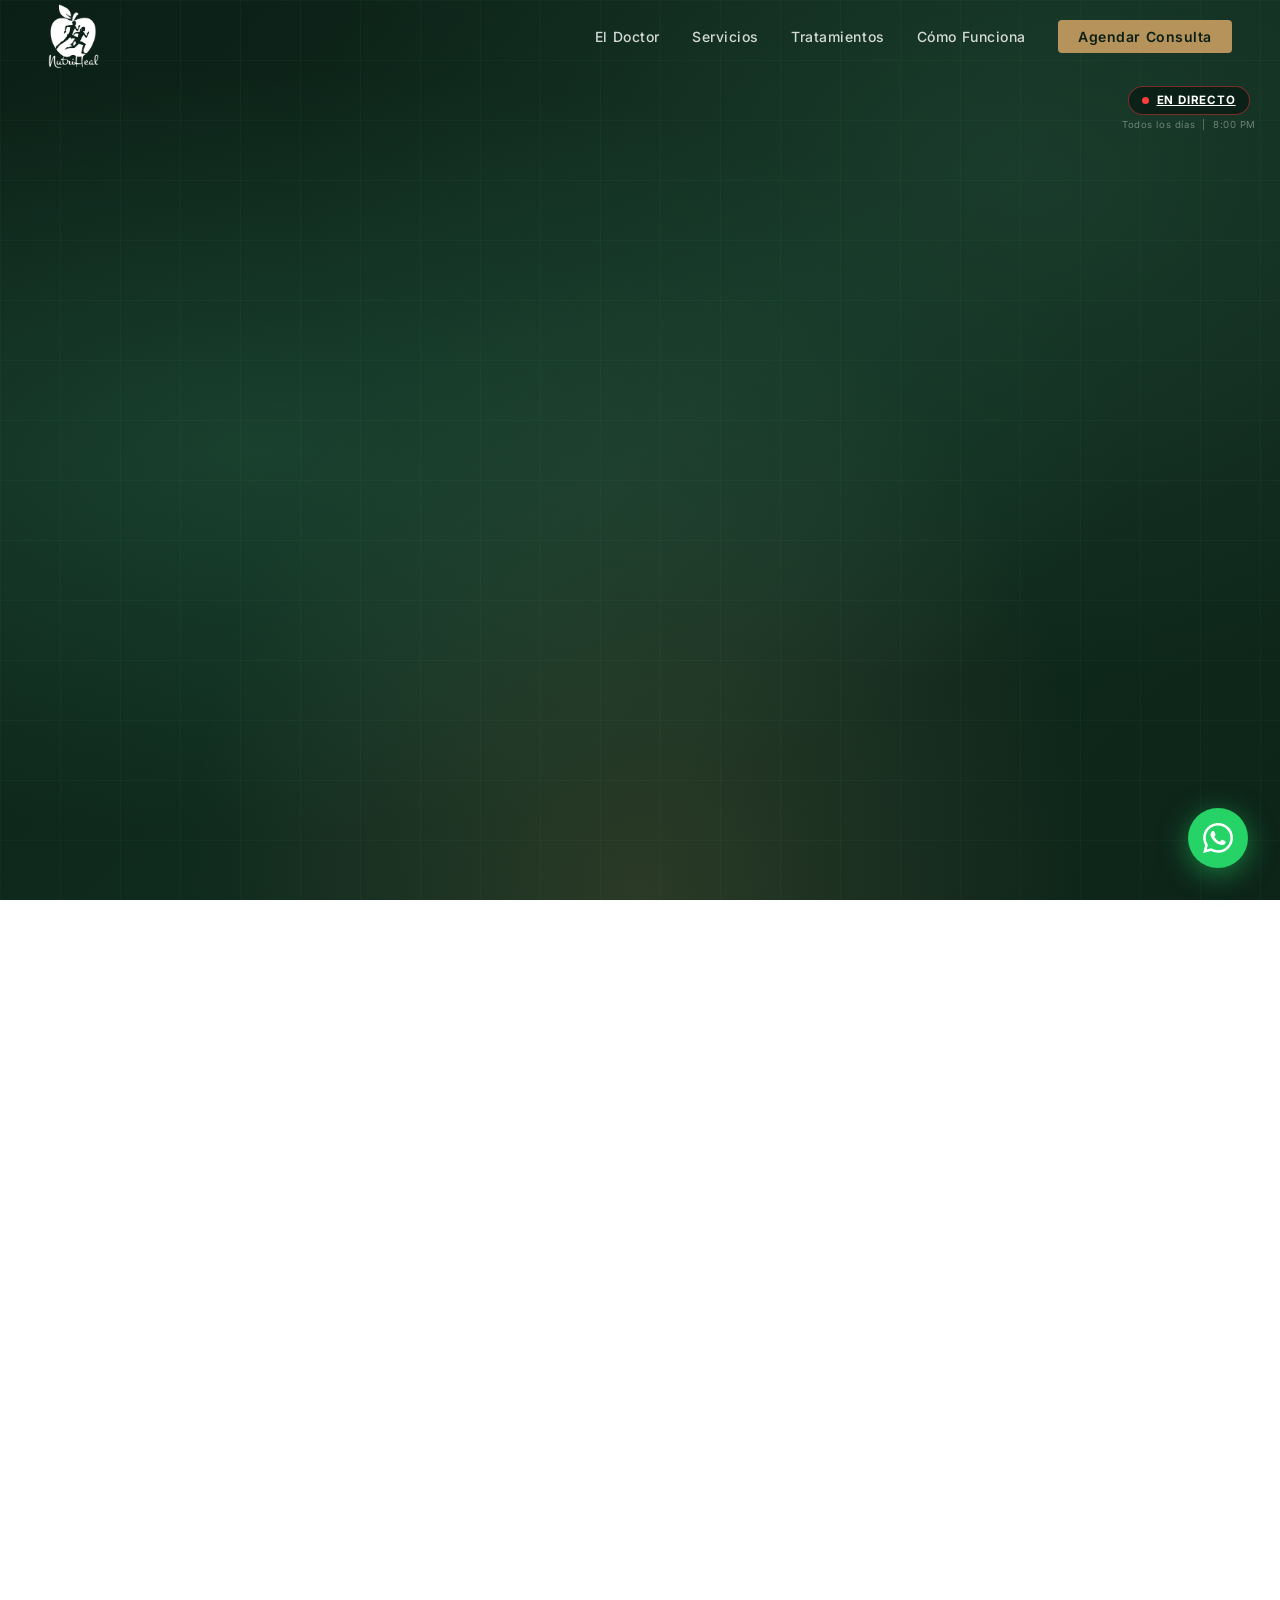
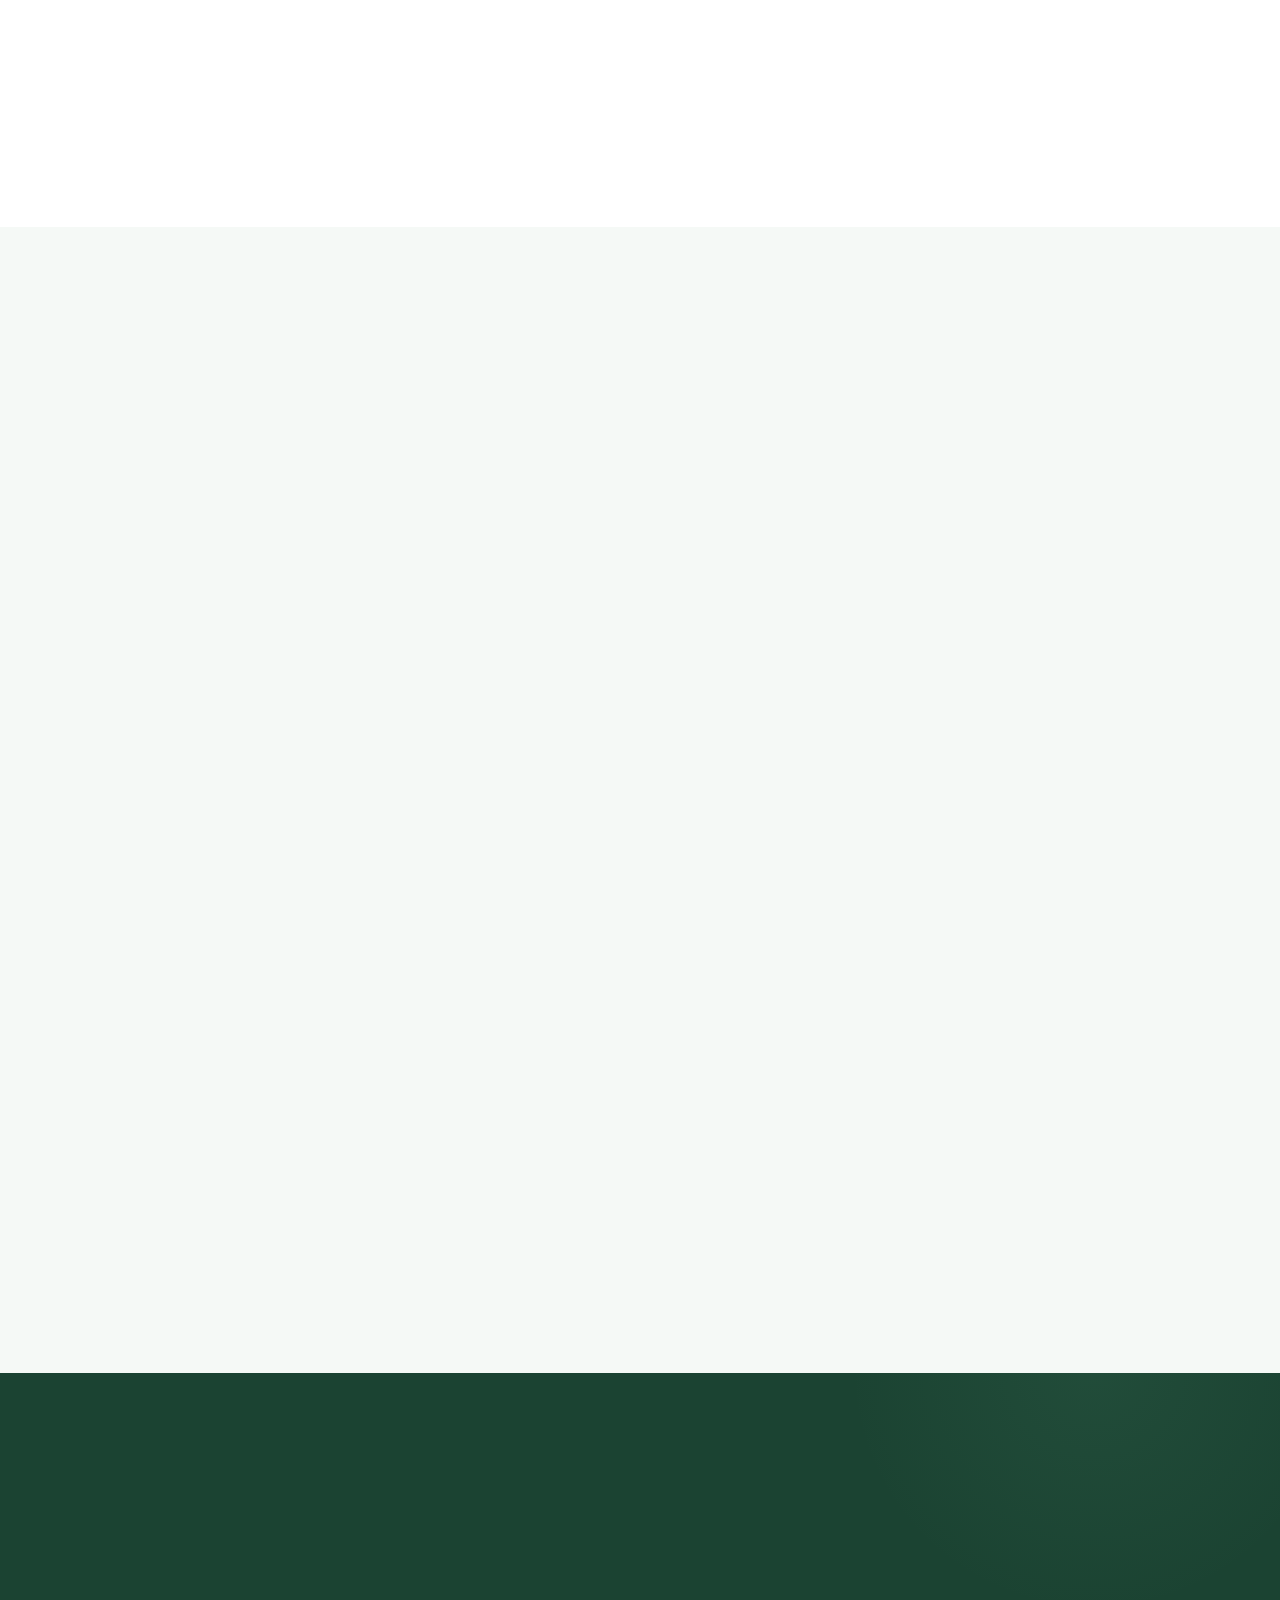
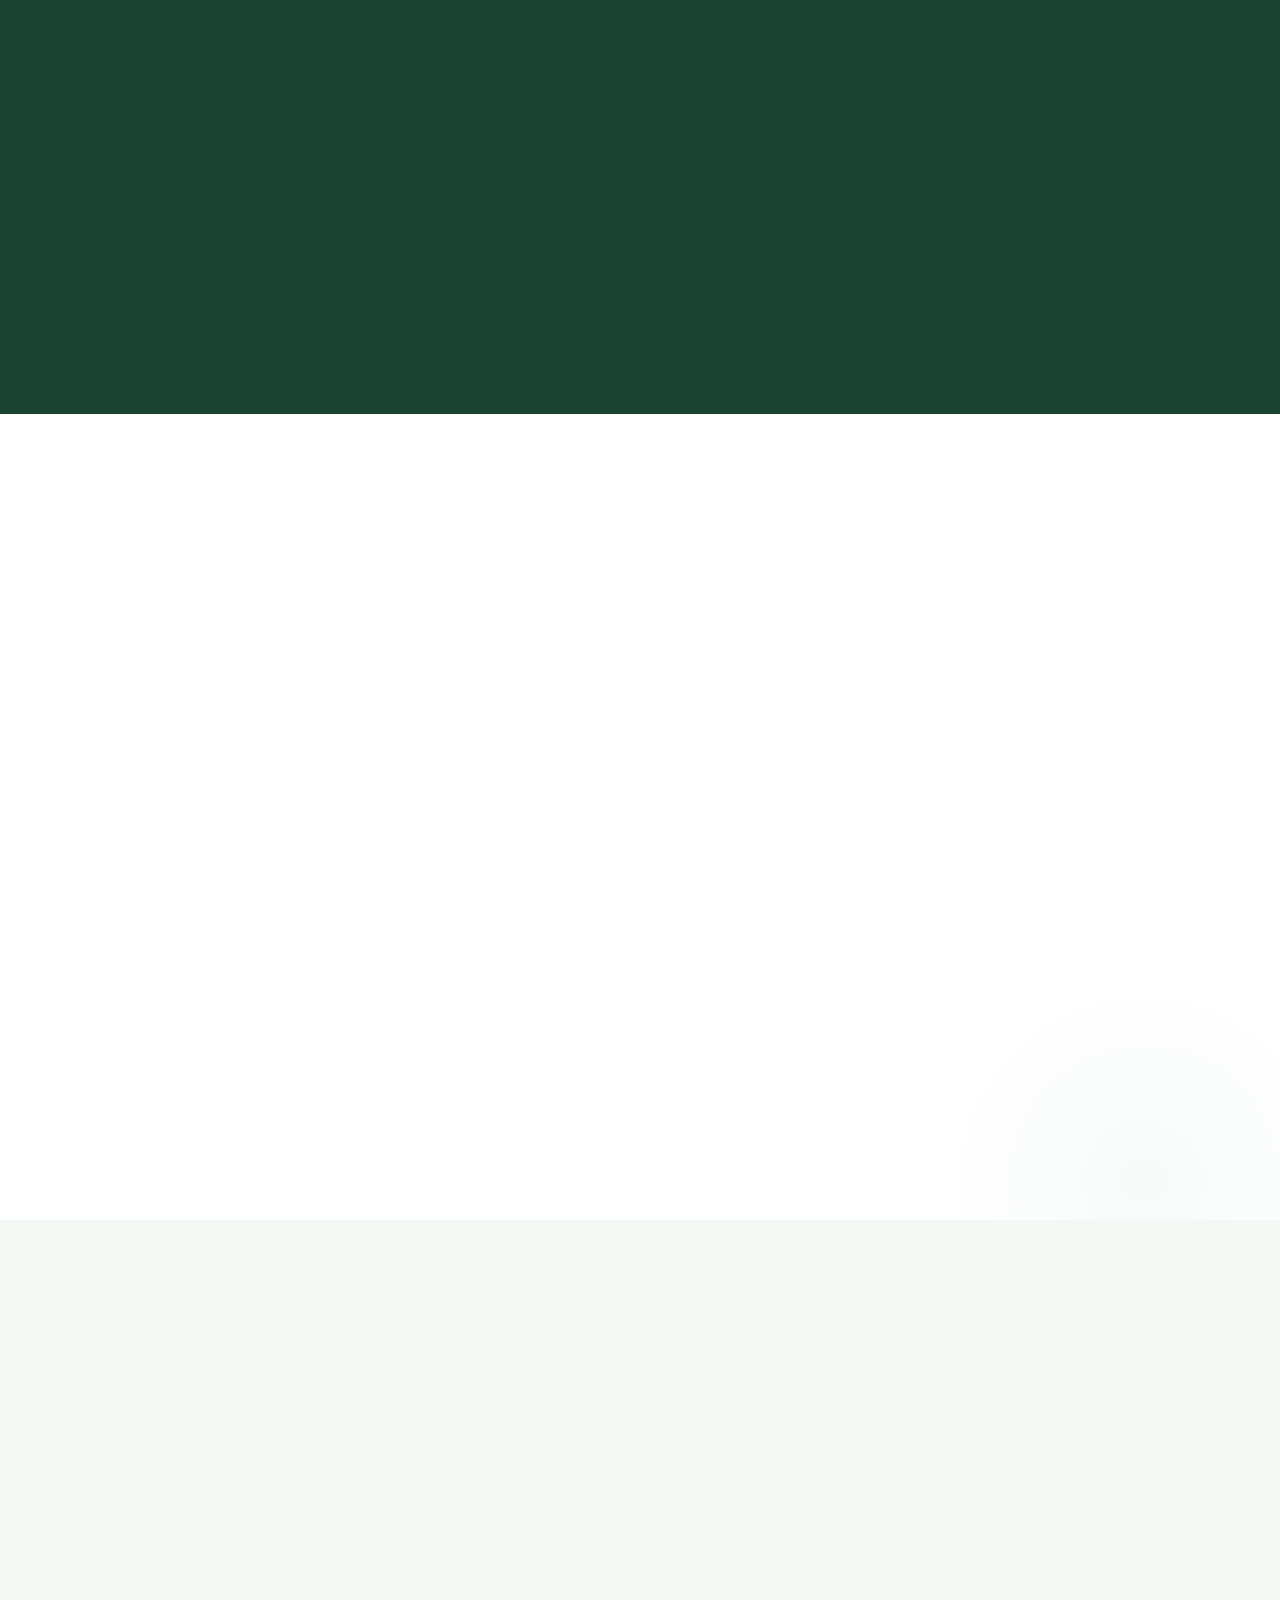
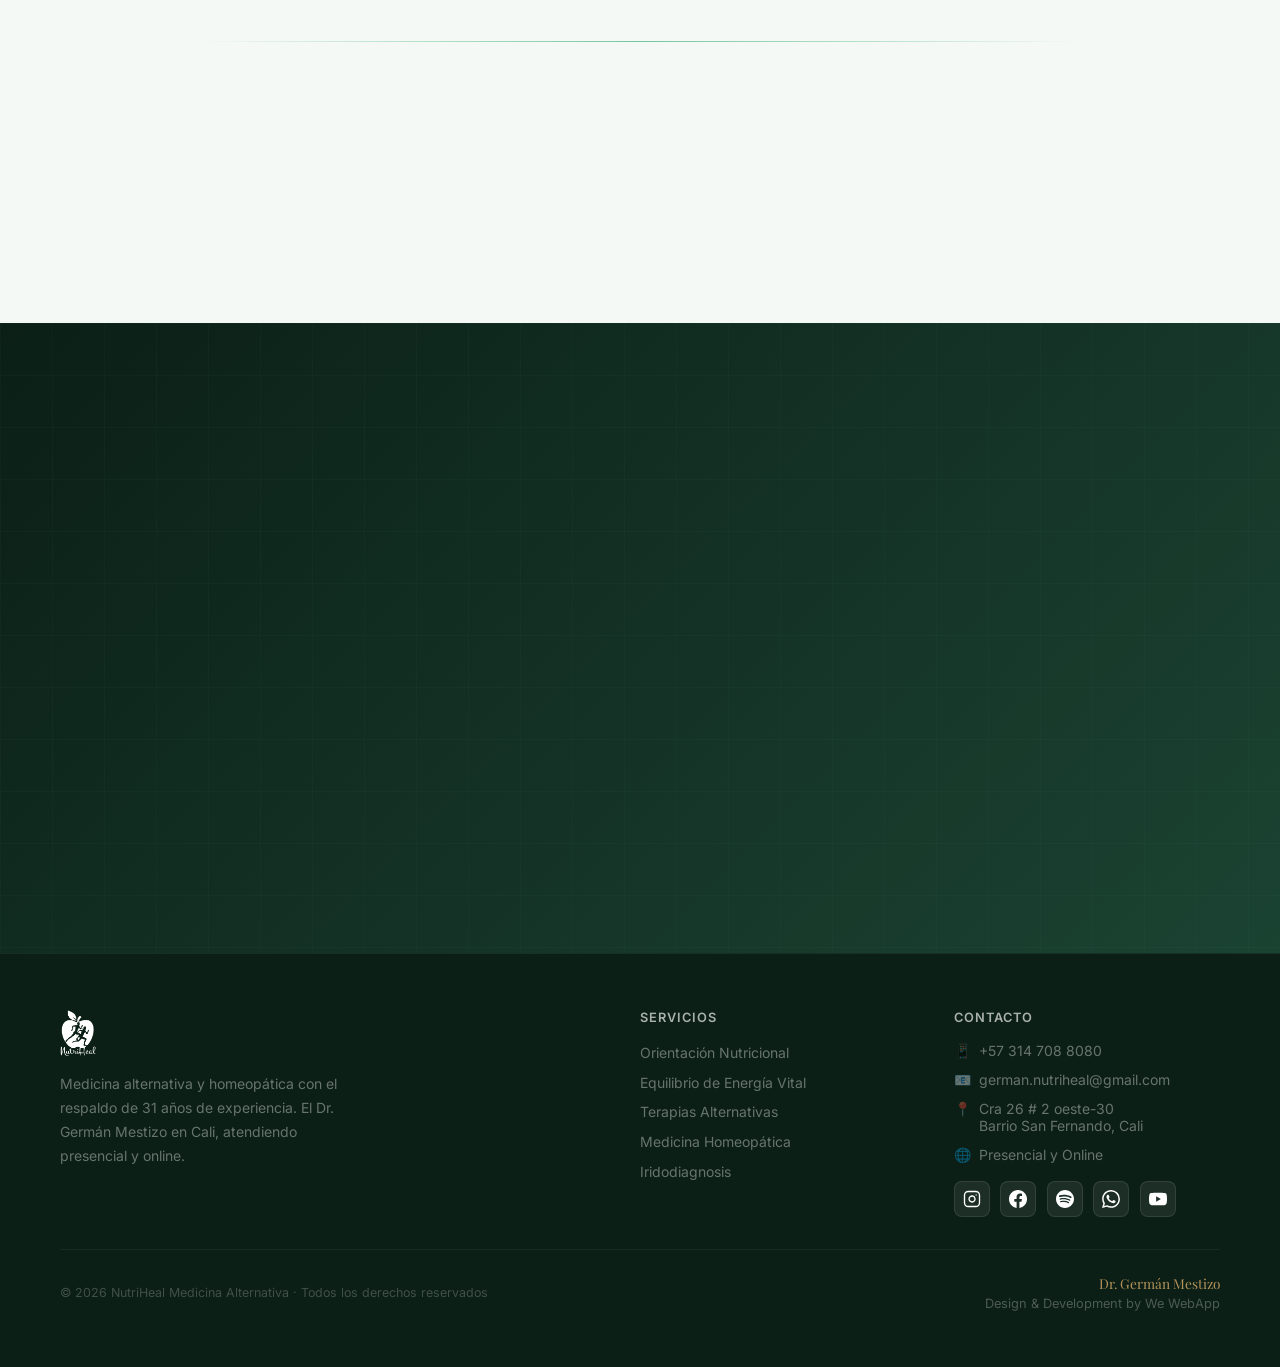
==== commit 1b77c894: "Elimina modal EN DIRECTO — redirección directa a YouTube Botón EN DIRECTO ahora abre youtube.com/liv" ====
--- a/index.html
+++ b/index.html
@@ -12,6 +12,7 @@
   </script>
   <meta charset="UTF-8">
   <meta name="viewport" content="width=device-width, initial-scale=1.0">
+  <meta name="version" content="1.2">
   <meta name="description"
     content="NutriHeal – Medicina alternativa, homeopática y nutrición holística con el Dr. Germán Mestizo. 31 años de experiencia. Cali, Colombia.">
   <title>NutriHeal | Dr. Germán Mestizo — Medicina Homeopática & Alternativa</title>
@@ -1310,64 +1311,8 @@
       }
     }
     /* ══════════════════════════════════════
-       MODAL EN DIRECTO
-       ══════════════════════════════════════ */
-    .live-modal-overlay {
-      position: fixed; inset: 0; z-index: 2000;
-      background: rgba(0, 0, 0, .82);
-      backdrop-filter: blur(10px);
-      -webkit-backdrop-filter: blur(10px);
-      display: flex; align-items: center; justify-content: center;
-      padding: 1.25rem;
-      opacity: 0; visibility: hidden;
-      transition: opacity .3s ease, visibility .3s ease;
-    }
-    .live-modal-overlay.open { opacity: 1; visibility: visible; }
-
-    .live-modal-box {
-      background: #0B1F16;
-      border-radius: 12px;
-      width: 100%; max-width: 880px;
-      border: 1px solid rgba(116, 198, 157, .2);
-      overflow: hidden;
-      transform: scale(.94) translateY(18px);
-      transition: transform .38s cubic-bezier(.34, 1.56, .64, 1);
-      box-shadow: 0 32px 80px rgba(0, 0, 0, .7);
-    }
-    .live-modal-overlay.open .live-modal-box { transform: scale(1) translateY(0); }
-
-    .live-modal-header {
-      display: flex; align-items: center; justify-content: space-between;
-      padding: .9rem 1.25rem;
-      border-bottom: 1px solid rgba(116, 198, 157, .12);
-    }
-    .live-modal-title {
-      display: flex; align-items: center; gap: .55rem;
-      color: white; font-size: .78rem; font-weight: 700;
-      letter-spacing: .1em; text-transform: uppercase;
-    }
-    .live-modal-close {
-      width: 32px; height: 32px; border-radius: 50%;
-      background: rgba(255, 255, 255, .08); border: none;
-      cursor: pointer; color: rgba(255,255,255,.75); font-size: 1rem;
-      display: flex; align-items: center; justify-content: center;
-      transition: background .2s, color .2s; line-height: 1;
-    }
-    .live-modal-close:hover { background: rgba(255, 60, 60, .35); color: white; }
-
-    .live-iframe-wrap {
-      position: relative; padding-bottom: 56.25%; height: 0; overflow: hidden;
-      background: #000;
-    }
-    .live-iframe-wrap iframe {
-      position: absolute; top: 0; left: 0;
-      width: 100%; height: 100%; border: none; display: block;
-    }
-    .live-modal-note {
-      padding: .65rem 1.25rem;
-      font-size: .72rem; color: rgba(255, 255, 255, .3);
-      text-align: center; border-top: 1px solid rgba(116, 198, 157, .08);
-    }
+       BOTÓN EN DIRECTO
+       ══════════════════════════════════════ */
   </style>
 </head>
 
@@ -1392,10 +1337,10 @@
 
   <!-- ══ BOTÓN EN DIRECTO ══ -->
   <div class="live-wrapper">
-    <button onclick="openLiveModal()" class="live-btn" id="liveBtnEl"
-            aria-label="Ver transmisión en vivo" aria-haspopup="dialog">
+    <a href="https://www.youtube.com/live/B3-o8df19xM" target="_blank" rel="noopener noreferrer"
+       class="live-btn" id="liveBtnEl" aria-label="Ver transmisión en vivo en YouTube">
       <span class="live-dot"></span> EN DIRECTO
-    </button>
+    </a>
     <span class="live-schedule">Todos los días &nbsp;|&nbsp; 8:00 PM</span>
   </div>
 
@@ -1791,31 +1736,6 @@
     </svg>
   </a>
 
-  <!-- ══ MODAL EN DIRECTO ══════════════════════════════════ -->
-  <div class="live-modal-overlay" id="liveModal"
-       role="dialog" aria-modal="true" aria-label="Transmisión en vivo — Dr. Germán Mestizo">
-    <div class="live-modal-box">
-      <div class="live-modal-header">
-        <div class="live-modal-title">
-          <span class="live-dot" style="width:8px;height:8px;"></span>
-          Transmisión en Vivo &nbsp;·&nbsp; Dr. Germán Mestizo
-        </div>
-        <button class="live-modal-close" onclick="closeLiveModal()" aria-label="Cerrar">✕</button>
-      </div>
-      <div class="live-iframe-wrap">
-        <iframe id="liveIframe"
-          src=""
-          frameborder="0"
-          allow="accelerometer; autoplay; clipboard-write; encrypted-media; gyroscope; picture-in-picture; web-share"
-          allowfullscreen
-          title="NutriHeal EN DIRECTO">
-        </iframe>
-      </div>
-      <p class="live-modal-note">
-        Si no hay transmisión activa, YouTube mostrará el último contenido disponible del canal.
-      </p>
-    </div>
-  </div>
 
   <script>
     gsap.registerPlugin(ScrollTrigger);
@@ -2005,37 +1925,6 @@
     updateLiveState();
     setInterval(updateLiveState, 30000); // re-evalúa cada 30 s
 
-    const LIVE_SRC = 'https://www.youtube.com/embed/B3-o8df19xM?autoplay=1&rel=0&modestbranding=1';
-
-    function openLiveModal() {
-      const overlay = document.getElementById('liveModal');
-      const iframe  = document.getElementById('liveIframe');
-      iframe.src = LIVE_SRC;
-      overlay.classList.add('open');
-      document.body.style.overflow = 'hidden';
-      // Foco accesible en el botón de cierre
-      setTimeout(() => overlay.querySelector('.live-modal-close').focus(), 50);
-    }
-
-    function closeLiveModal() {
-      const overlay = document.getElementById('liveModal');
-      const iframe  = document.getElementById('liveIframe');
-      overlay.classList.remove('open');
-      setTimeout(() => { iframe.src = ''; }, 320); // espera al fade-out para detener el video
-      document.body.style.overflow = '';
-    }
-
-    // Cerrar al hacer clic fuera del cuadro
-    document.getElementById('liveModal').addEventListener('click', function(e) {
-      if (e.target === this) closeLiveModal();
-    });
-
-    // Cerrar con tecla Escape
-    document.addEventListener('keydown', function(e) {
-      if (e.key === 'Escape' && document.getElementById('liveModal').classList.contains('open')) {
-        closeLiveModal();
-      }
-    });
   </script>
 </body>
 
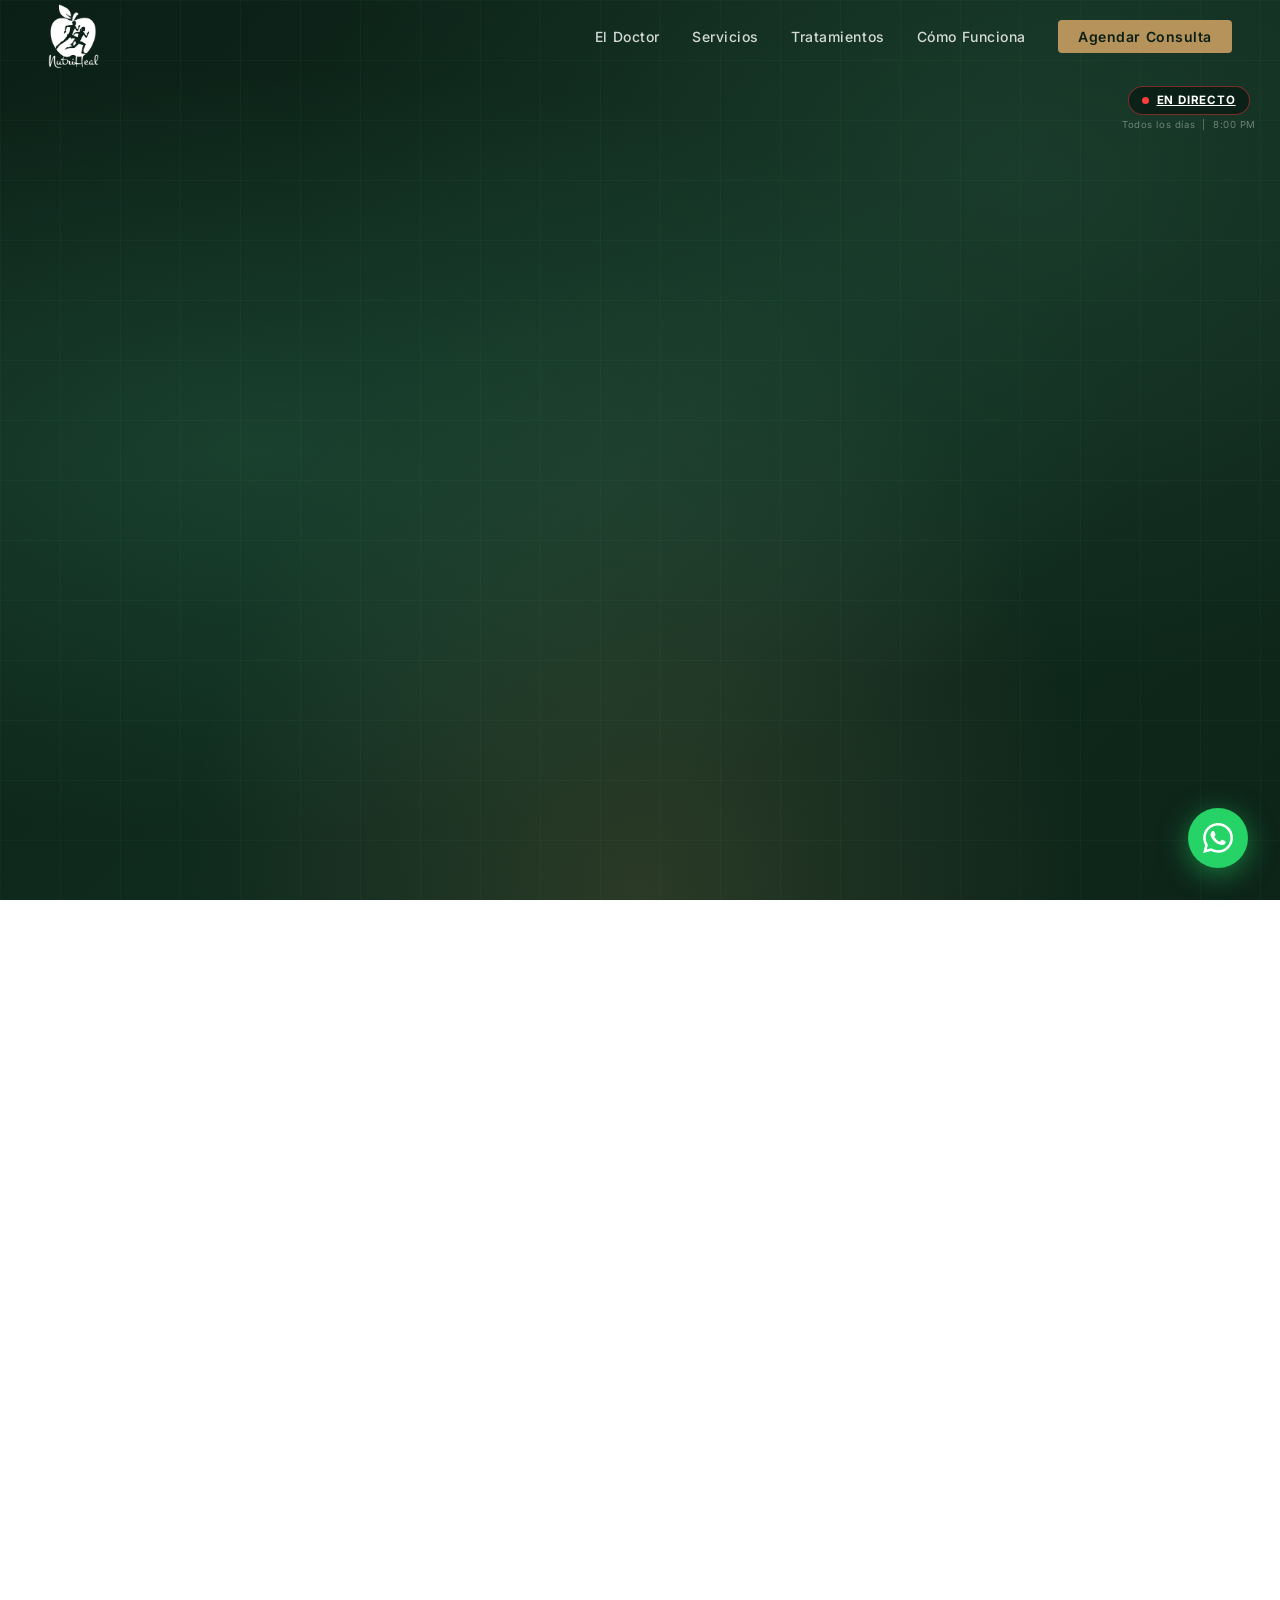
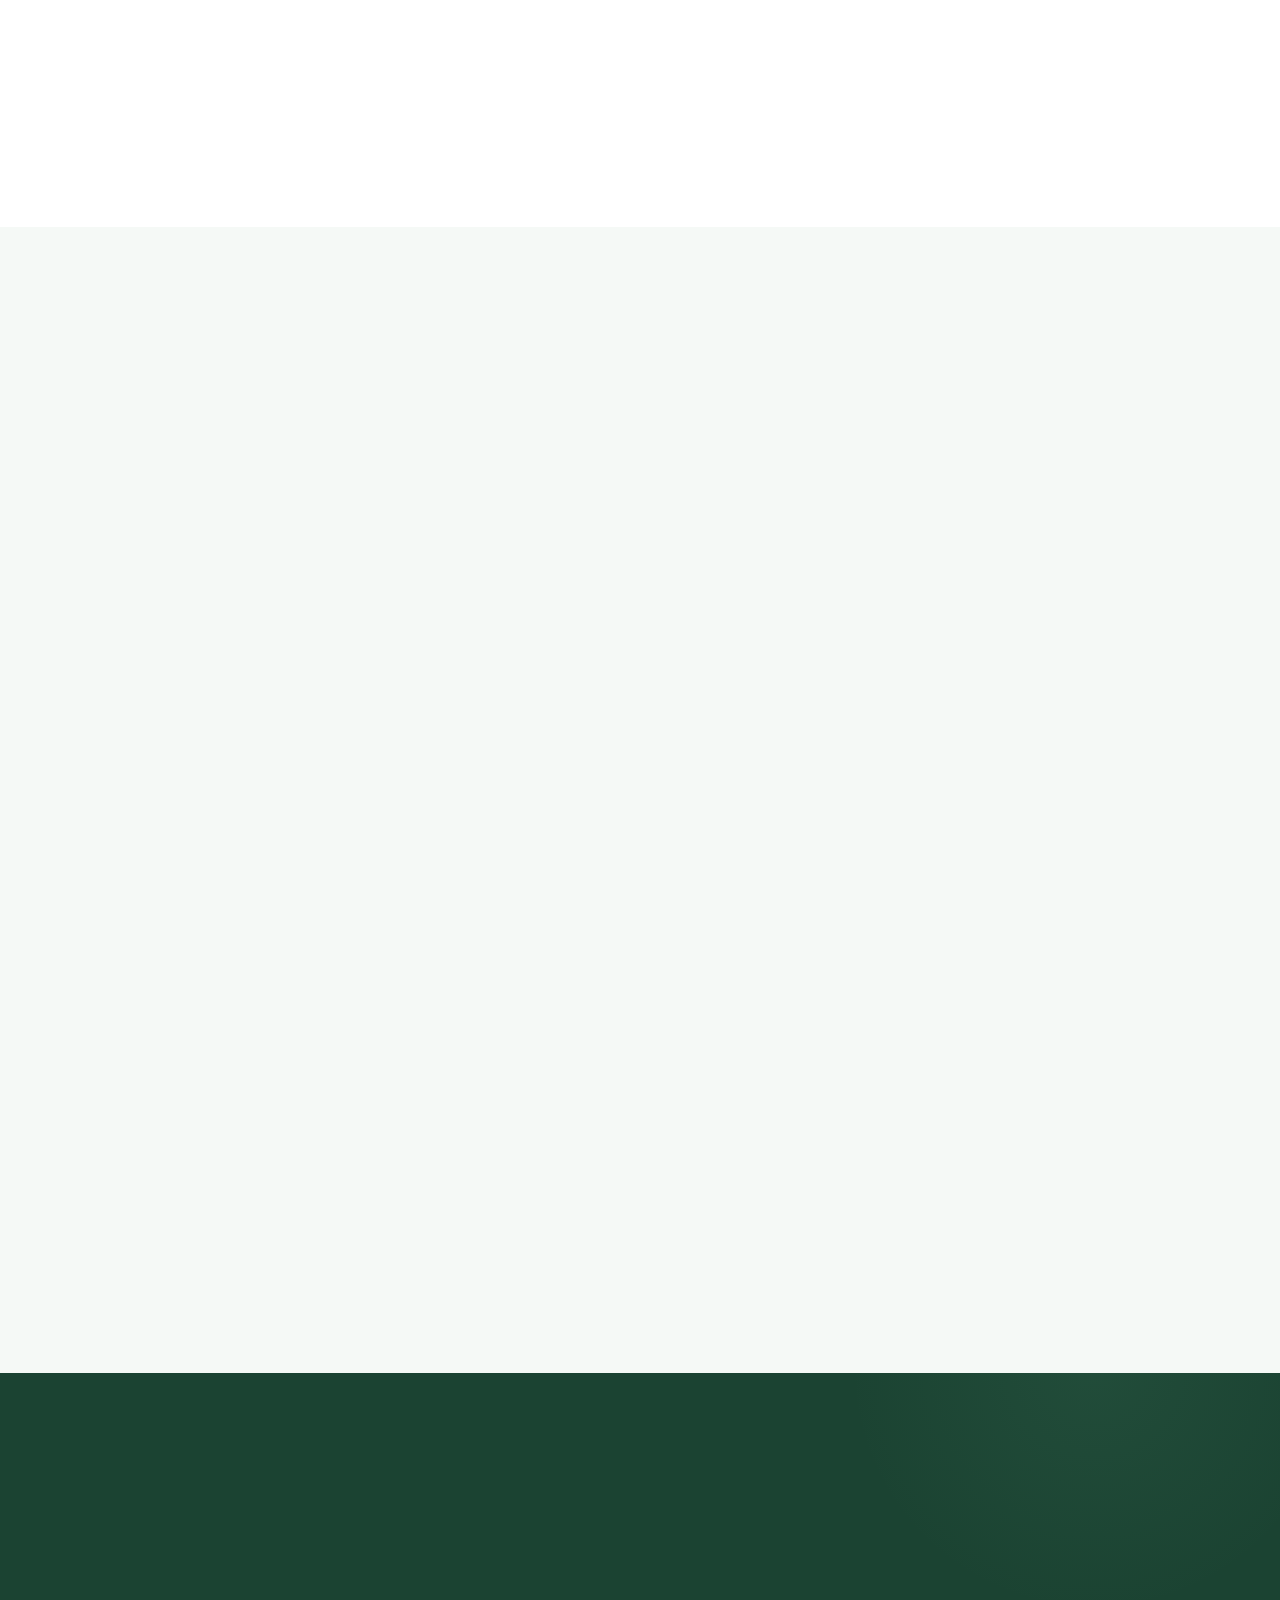
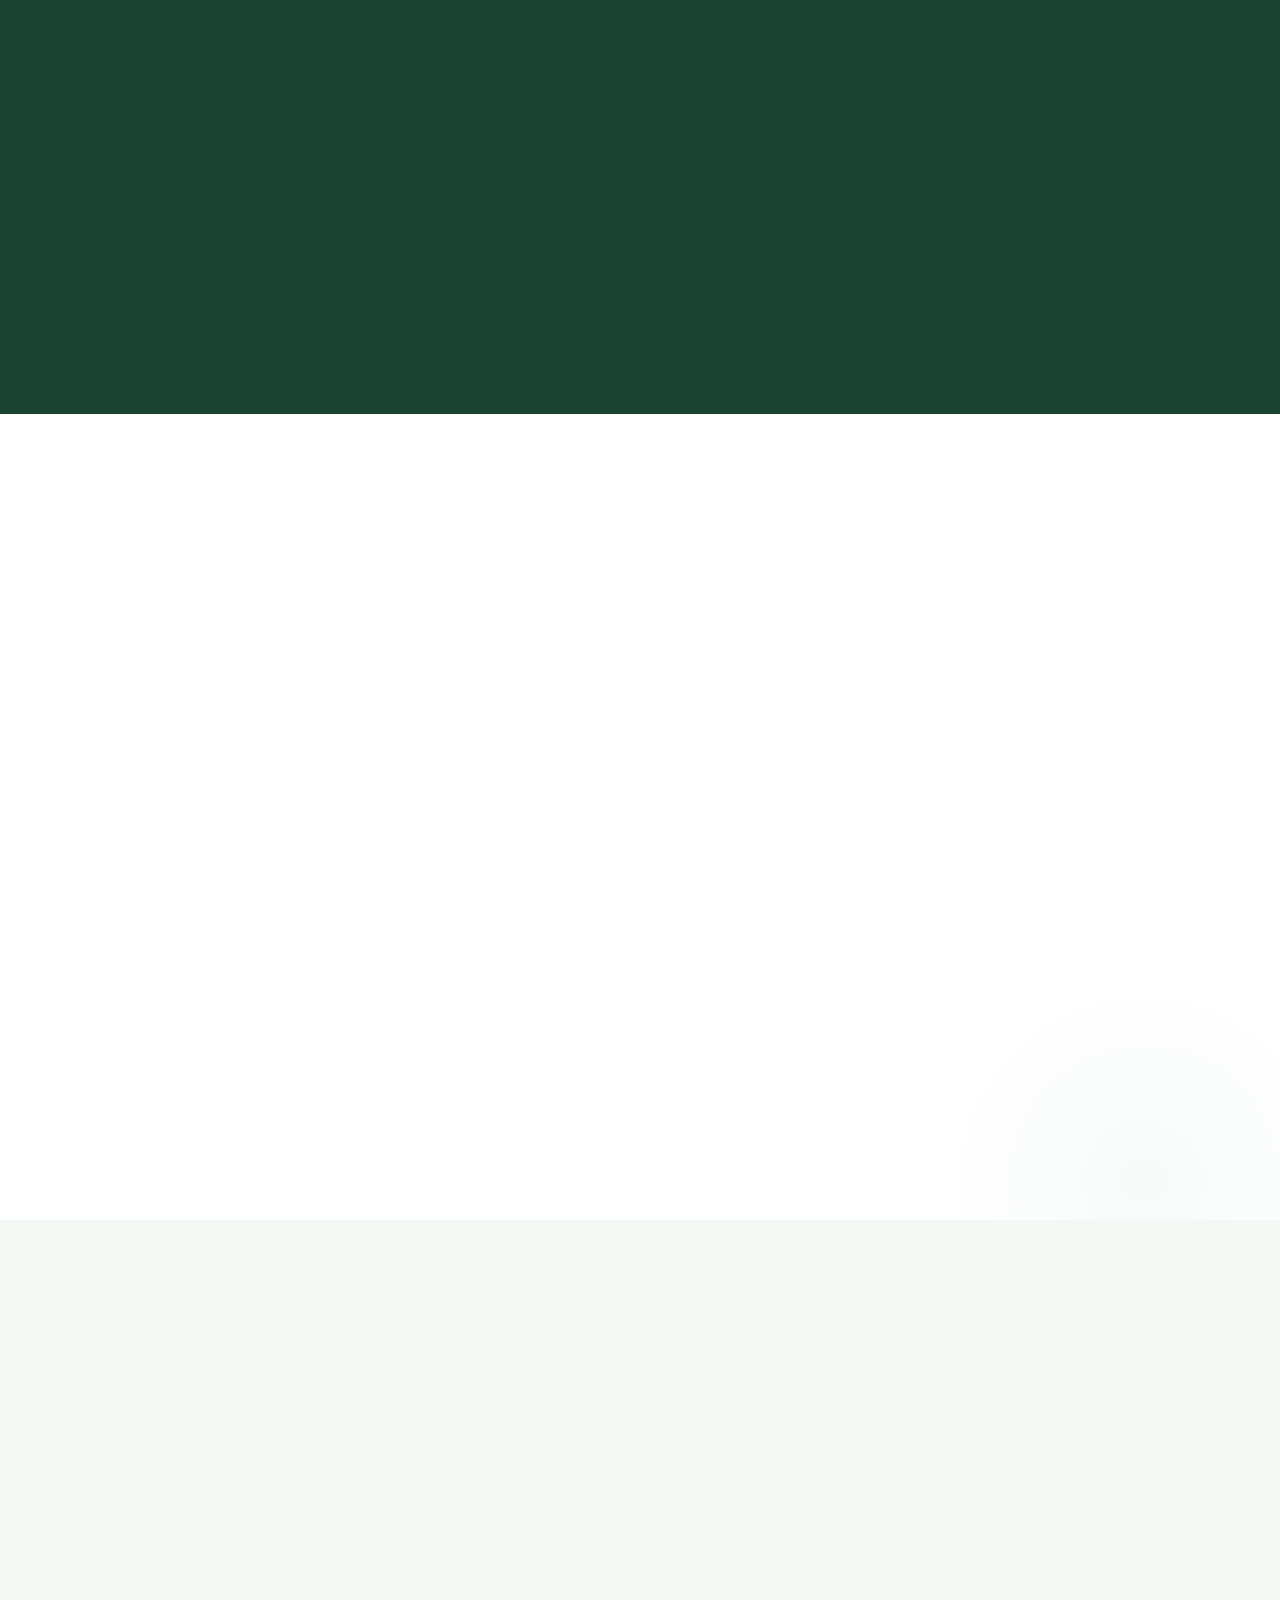
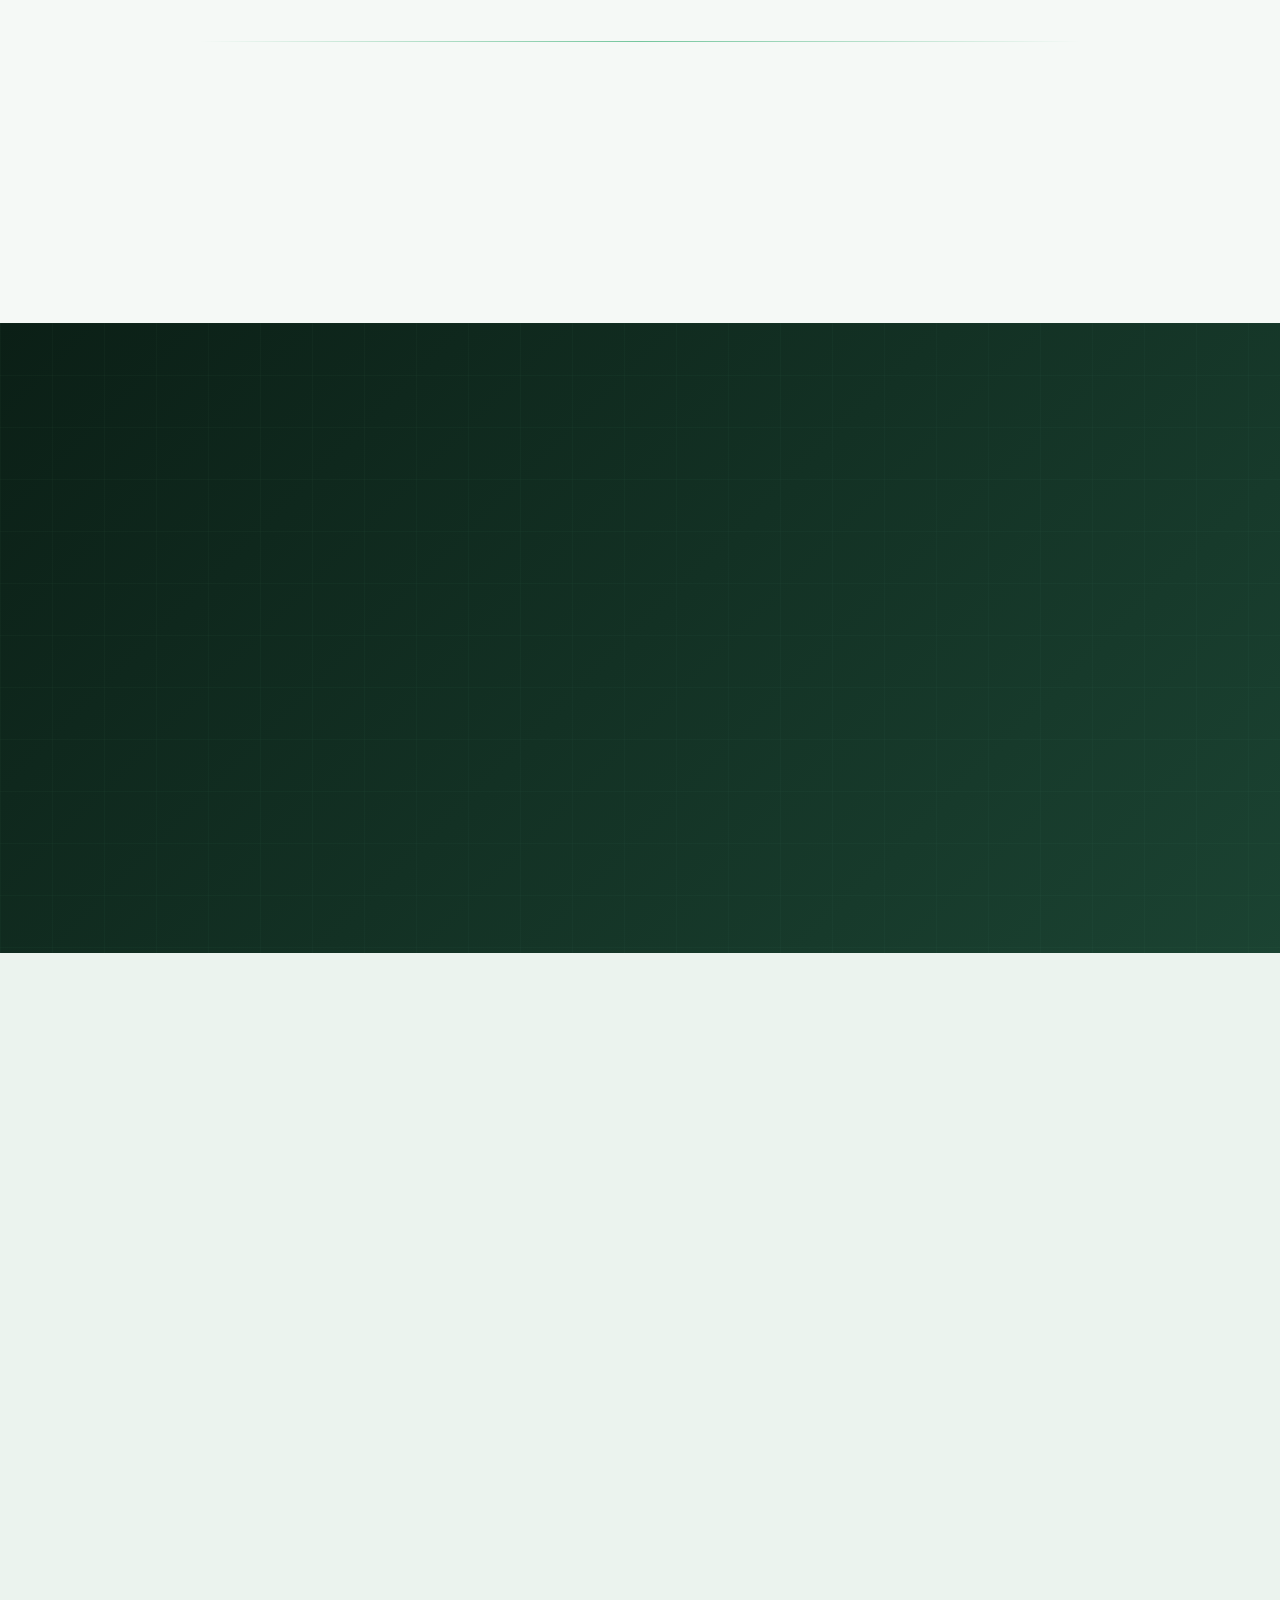
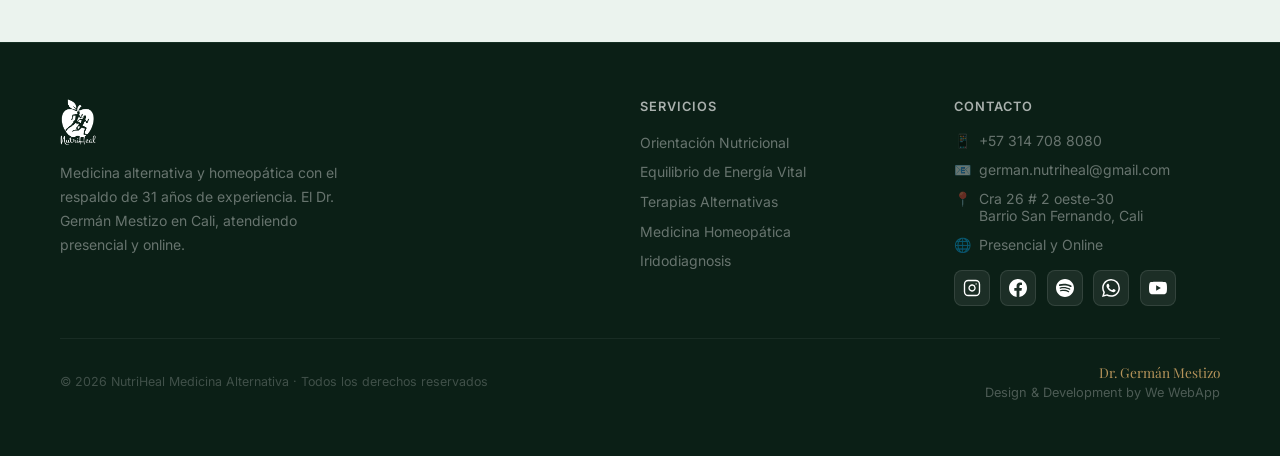
==== commit 514be67c: "Añade sección Charlas Destacadas con tarjeta Facebook Nueva sección #charlas-destacadas antes del fo" ====
--- a/index.html
+++ b/index.html
@@ -1037,6 +1037,124 @@
     }
 
     /* ══════════════════════════════════════
+       CHARLAS DESTACADAS
+       ══════════════════════════════════════ */
+    #charlas-destacadas {
+      background: var(--c-bg-alt);
+    }
+
+    .charlas-grid {
+      display: grid;
+      grid-template-columns: repeat(auto-fit, minmax(300px, 1fr));
+      gap: 1.75rem;
+      margin-top: 3rem;
+    }
+
+    .charla-card {
+      background: var(--c-white);
+      border-radius: 16px;
+      overflow: hidden;
+      box-shadow: 0 4px 24px rgba(11, 31, 22, .08);
+      border: 1px solid rgba(116, 198, 157, .18);
+      transition: transform .3s ease, box-shadow .3s ease;
+    }
+
+    .charla-card:hover {
+      transform: translateY(-6px);
+      box-shadow: 0 12px 40px rgba(11, 31, 22, .14);
+    }
+
+    .charla-preview {
+      background: linear-gradient(135deg, #1877F2 0%, #0c5fc7 100%);
+      height: 180px;
+      display: flex;
+      align-items: center;
+      justify-content: center;
+      position: relative;
+      overflow: hidden;
+    }
+
+    .charla-preview::before {
+      content: '';
+      position: absolute;
+      inset: 0;
+      background: radial-gradient(ellipse at 30% 40%, rgba(255,255,255,.12) 0%, transparent 65%);
+    }
+
+    .charla-fb-icon {
+      width: 64px;
+      height: 64px;
+      background: rgba(255,255,255,.15);
+      border-radius: 50%;
+      display: flex;
+      align-items: center;
+      justify-content: center;
+      border: 2px solid rgba(255,255,255,.3);
+    }
+
+    .charla-play-ring {
+      position: absolute;
+      width: 52px;
+      height: 52px;
+      border-radius: 50%;
+      background: rgba(255,255,255,.92);
+      display: flex;
+      align-items: center;
+      justify-content: center;
+      box-shadow: 0 4px 16px rgba(0,0,0,.25);
+    }
+
+    .charla-play-ring svg {
+      margin-left: 4px;
+    }
+
+    .charla-body {
+      padding: 1.5rem;
+    }
+
+    .charla-meta {
+      display: inline-flex;
+      align-items: center;
+      gap: .45rem;
+      font-size: .7rem;
+      font-weight: 700;
+      letter-spacing: .1em;
+      text-transform: uppercase;
+      color: #1877F2;
+      margin-bottom: .75rem;
+    }
+
+    .charla-meta svg { flex-shrink: 0; }
+
+    .charla-title {
+      font-family: var(--font-serif);
+      font-size: 1.2rem;
+      font-weight: 700;
+      color: var(--c-dark);
+      line-height: 1.4;
+      margin-bottom: 1.25rem;
+    }
+
+    .btn-fb {
+      display: inline-flex;
+      align-items: center;
+      gap: .6rem;
+      background: #1877F2;
+      color: #fff;
+      font-size: .85rem;
+      font-weight: 700;
+      padding: .7rem 1.4rem;
+      border-radius: 8px;
+      text-decoration: none;
+      transition: background .2s, transform .2s;
+    }
+
+    .btn-fb:hover {
+      background: #0c5fc7;
+      transform: translateY(-2px);
+    }
+
+    /* ══════════════════════════════════════
        FOOTER
        ══════════════════════════════════════ */
     footer {
@@ -1337,7 +1455,7 @@
 
   <!-- ══ BOTÓN EN DIRECTO ══ -->
   <div class="live-wrapper">
-    <a href="https://www.youtube.com/live/B3-o8df19xM" target="_blank" rel="noopener noreferrer"
+    <a href="https://www.youtube.com/channel/UCH_utuhANZJL4mvJbzeLhIw/live" target="_blank" rel="noopener noreferrer"
        class="live-btn" id="liveBtnEl" aria-label="Ver transmisión en vivo en YouTube">
       <span class="live-dot"></span> EN DIRECTO
     </a>
@@ -1653,6 +1771,52 @@
     </div>
   </section>
 
+  <!-- ══ CHARLAS DESTACADAS ══════════════════════ -->
+  <section id="charlas-destacadas">
+    <div class="container">
+      <div style="text-align:center;">
+        <div class="section-label reveal" style="justify-content:center;">Más contenido de valor</div>
+        <h2 class="section-h2 reveal">Charlas y Contenido Recomendado</h2>
+      </div>
+      <div class="charlas-grid">
+
+        <article class="charla-card reveal">
+          <div class="charla-preview">
+            <div class="charla-fb-icon">
+              <!-- Facebook F -->
+              <svg width="32" height="32" viewBox="0 0 24 24" fill="white" aria-hidden="true">
+                <path d="M24 12.073C24 5.405 18.627 0 12 0S0 5.405 0 12.073C0 18.1 4.388 23.095 10.125 24v-8.437H7.078v-3.49h3.047V9.41c0-3.025 1.792-4.697 4.533-4.697 1.312 0 2.686.235 2.686.235v2.97h-1.514c-1.491 0-1.956.93-1.956 1.874v2.25h3.328l-.532 3.49h-2.796V24C19.612 23.095 24 18.1 24 12.073z"/>
+              </svg>
+            </div>
+            <div class="charla-play-ring" style="position:absolute;right:1.25rem;bottom:1.25rem;width:40px;height:40px;">
+              <svg width="16" height="16" viewBox="0 0 24 24" fill="#1877F2" aria-hidden="true">
+                <path d="M8 5v14l11-7z"/>
+              </svg>
+            </div>
+          </div>
+          <div class="charla-body">
+            <div class="charla-meta">
+              <svg width="14" height="14" viewBox="0 0 24 24" fill="currentColor" aria-hidden="true">
+                <path d="M24 12.073C24 5.405 18.627 0 12 0S0 5.405 0 12.073C0 18.1 4.388 23.095 10.125 24v-8.437H7.078v-3.49h3.047V9.41c0-3.025 1.792-4.697 4.533-4.697 1.312 0 2.686.235 2.686.235v2.97h-1.514c-1.491 0-1.956.93-1.956 1.874v2.25h3.328l-.532 3.49h-2.796V24C19.612 23.095 24 18.1 24 12.073z"/>
+              </svg>
+              Video en Facebook
+            </div>
+            <h3 class="charla-title">Salud y Bienestar: Charla Integral</h3>
+            <a href="https://www.facebook.com/share/v/18XBGTZC85/"
+               target="_blank" rel="noopener noreferrer"
+               class="btn-fb">
+              <svg width="18" height="18" viewBox="0 0 24 24" fill="currentColor" aria-hidden="true">
+                <path d="M24 12.073C24 5.405 18.627 0 12 0S0 5.405 0 12.073C0 18.1 4.388 23.095 10.125 24v-8.437H7.078v-3.49h3.047V9.41c0-3.025 1.792-4.697 4.533-4.697 1.312 0 2.686.235 2.686.235v2.97h-1.514c-1.491 0-1.956.93-1.956 1.874v2.25h3.328l-.532 3.49h-2.796V24C19.612 23.095 24 18.1 24 12.073z"/>
+              </svg>
+              Ver video en Facebook
+            </a>
+          </div>
+        </article>
+
+      </div>
+    </div>
+  </section>
+
   <!-- ══ FOOTER ══════════════════════════════════ -->
   <footer>
     <div class="footer-grid">
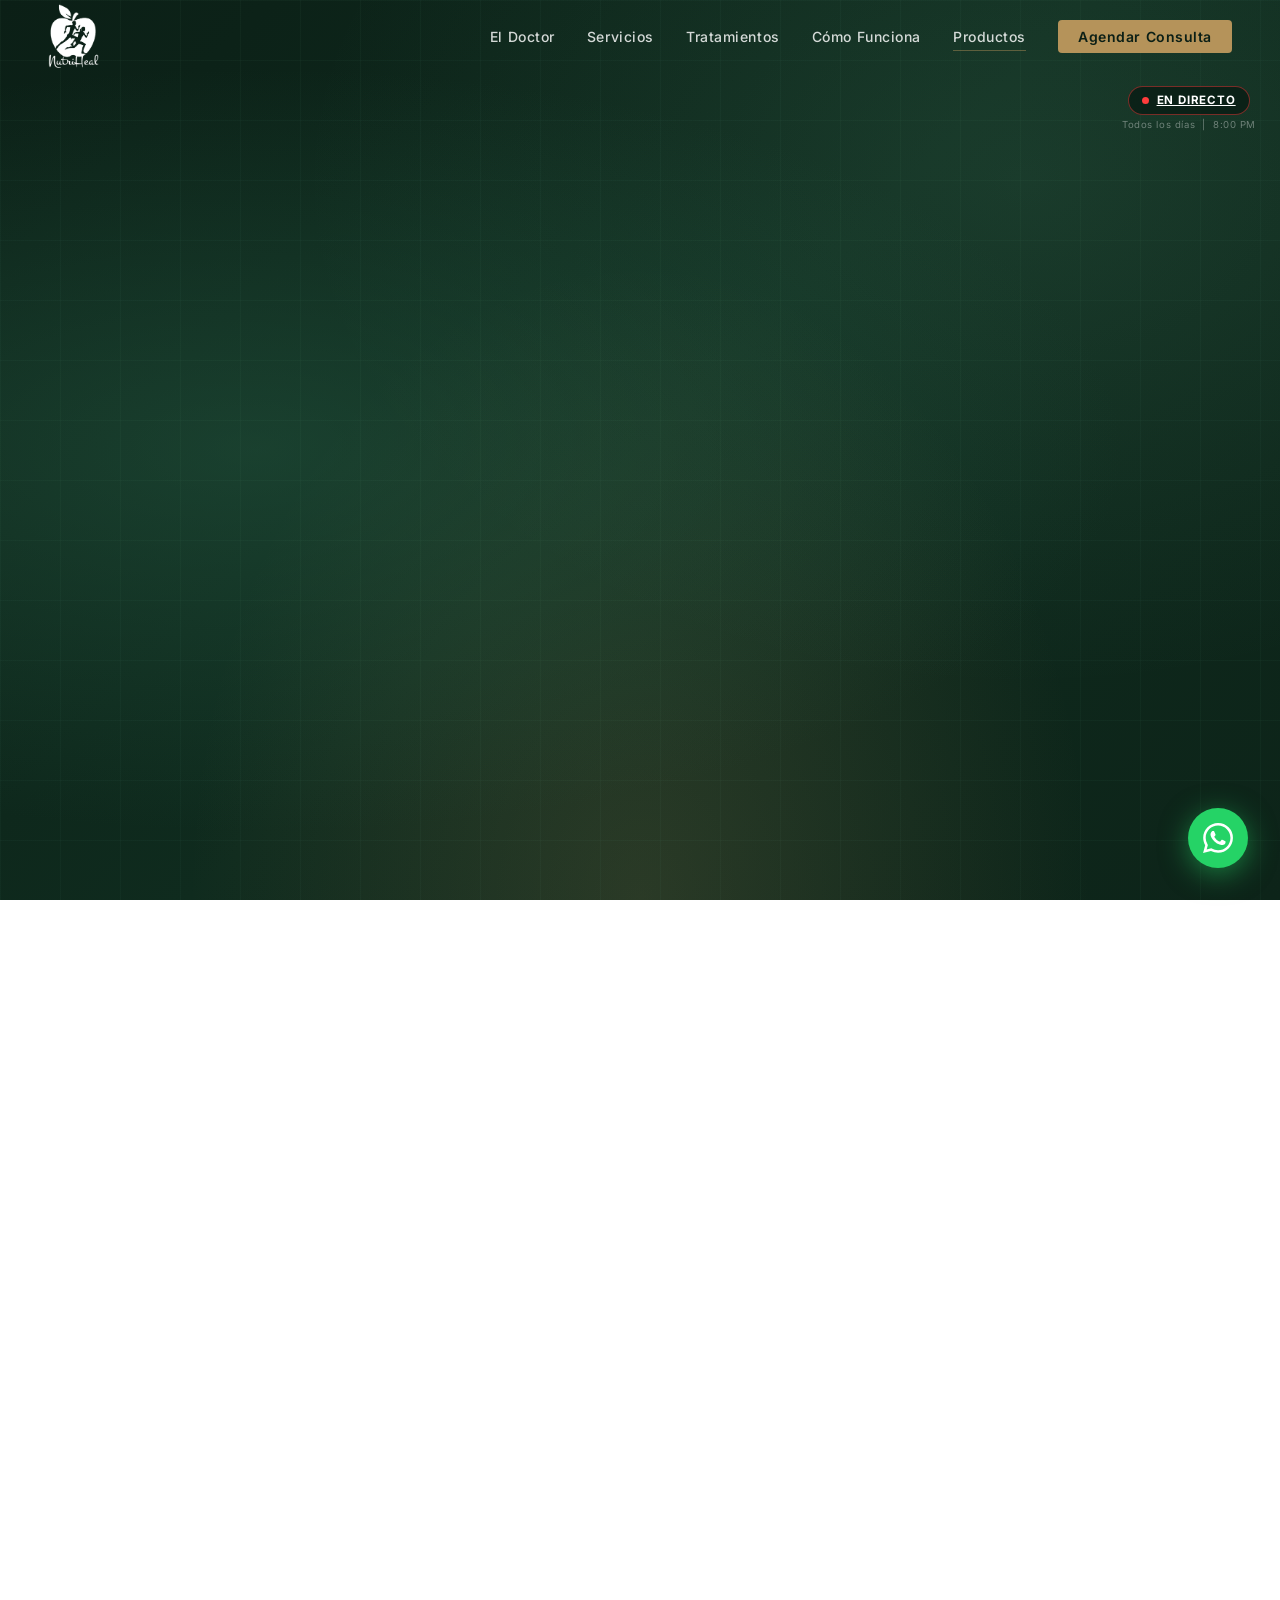
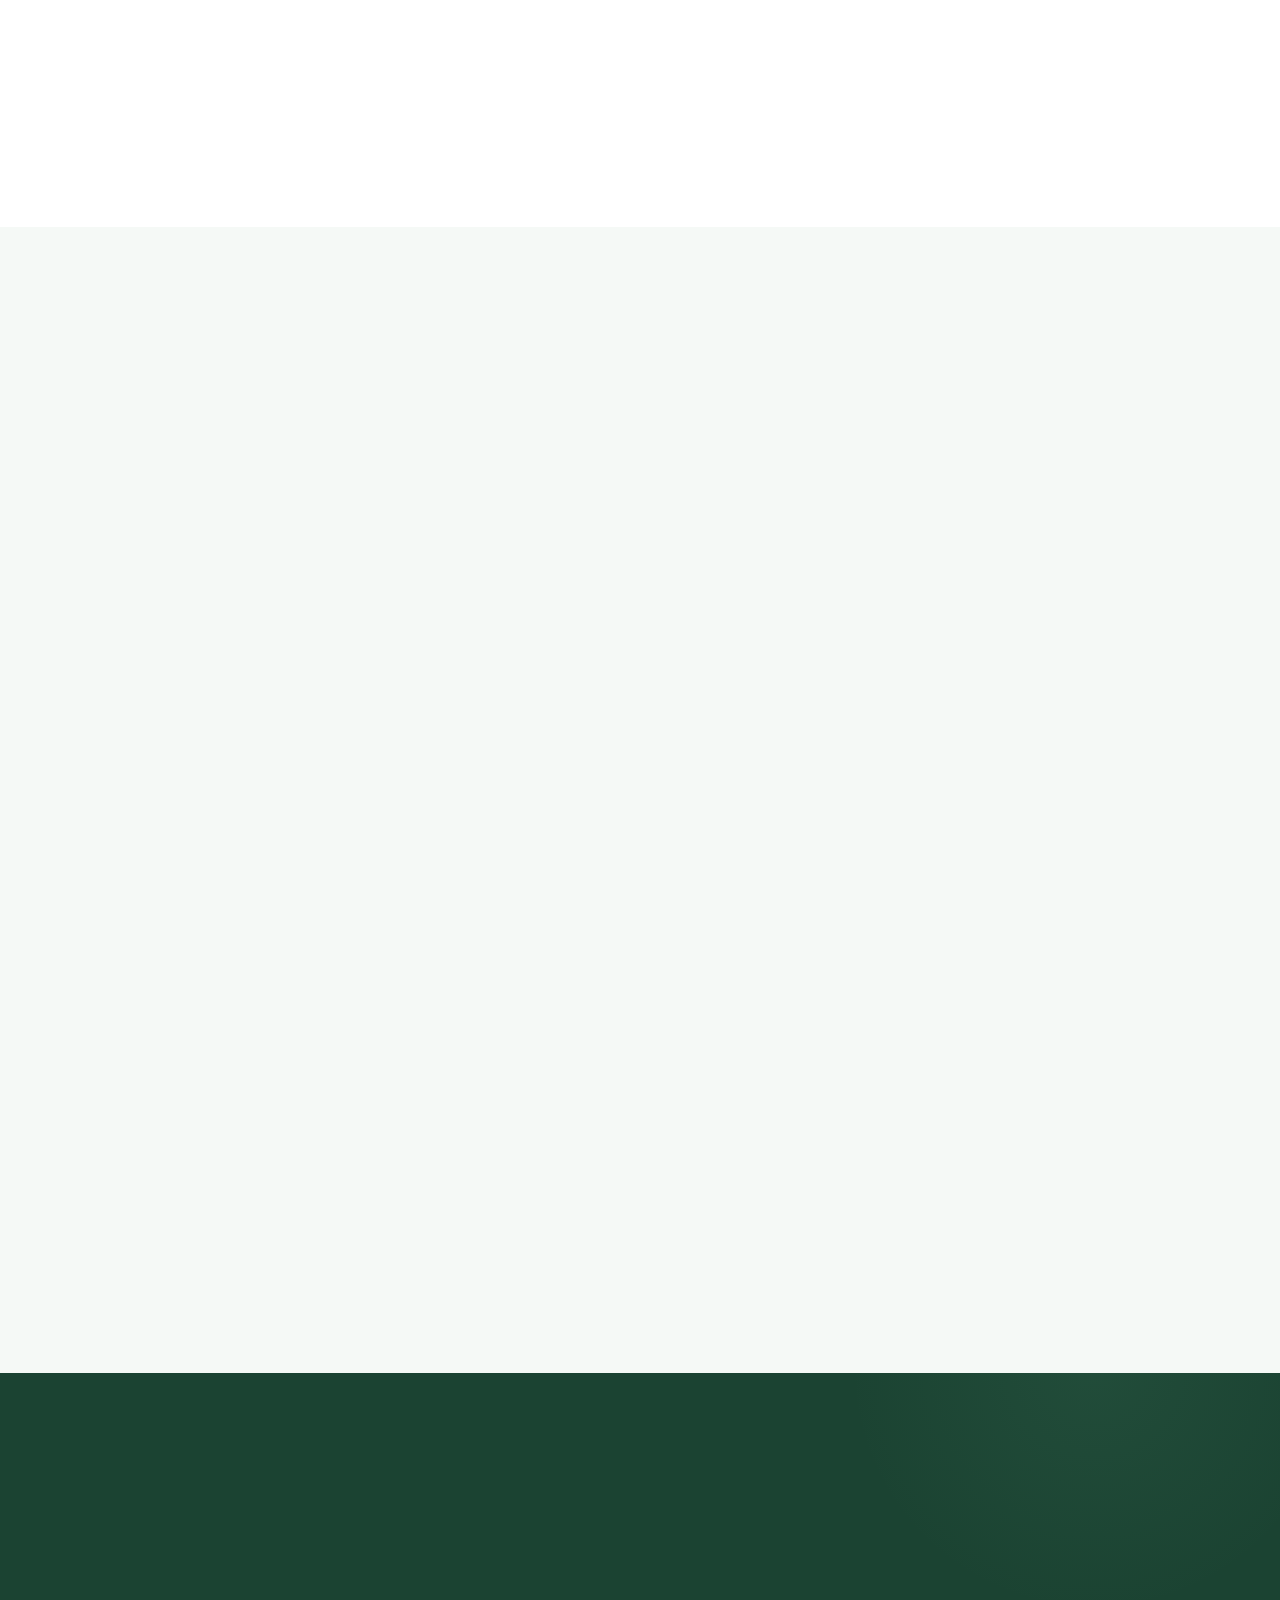
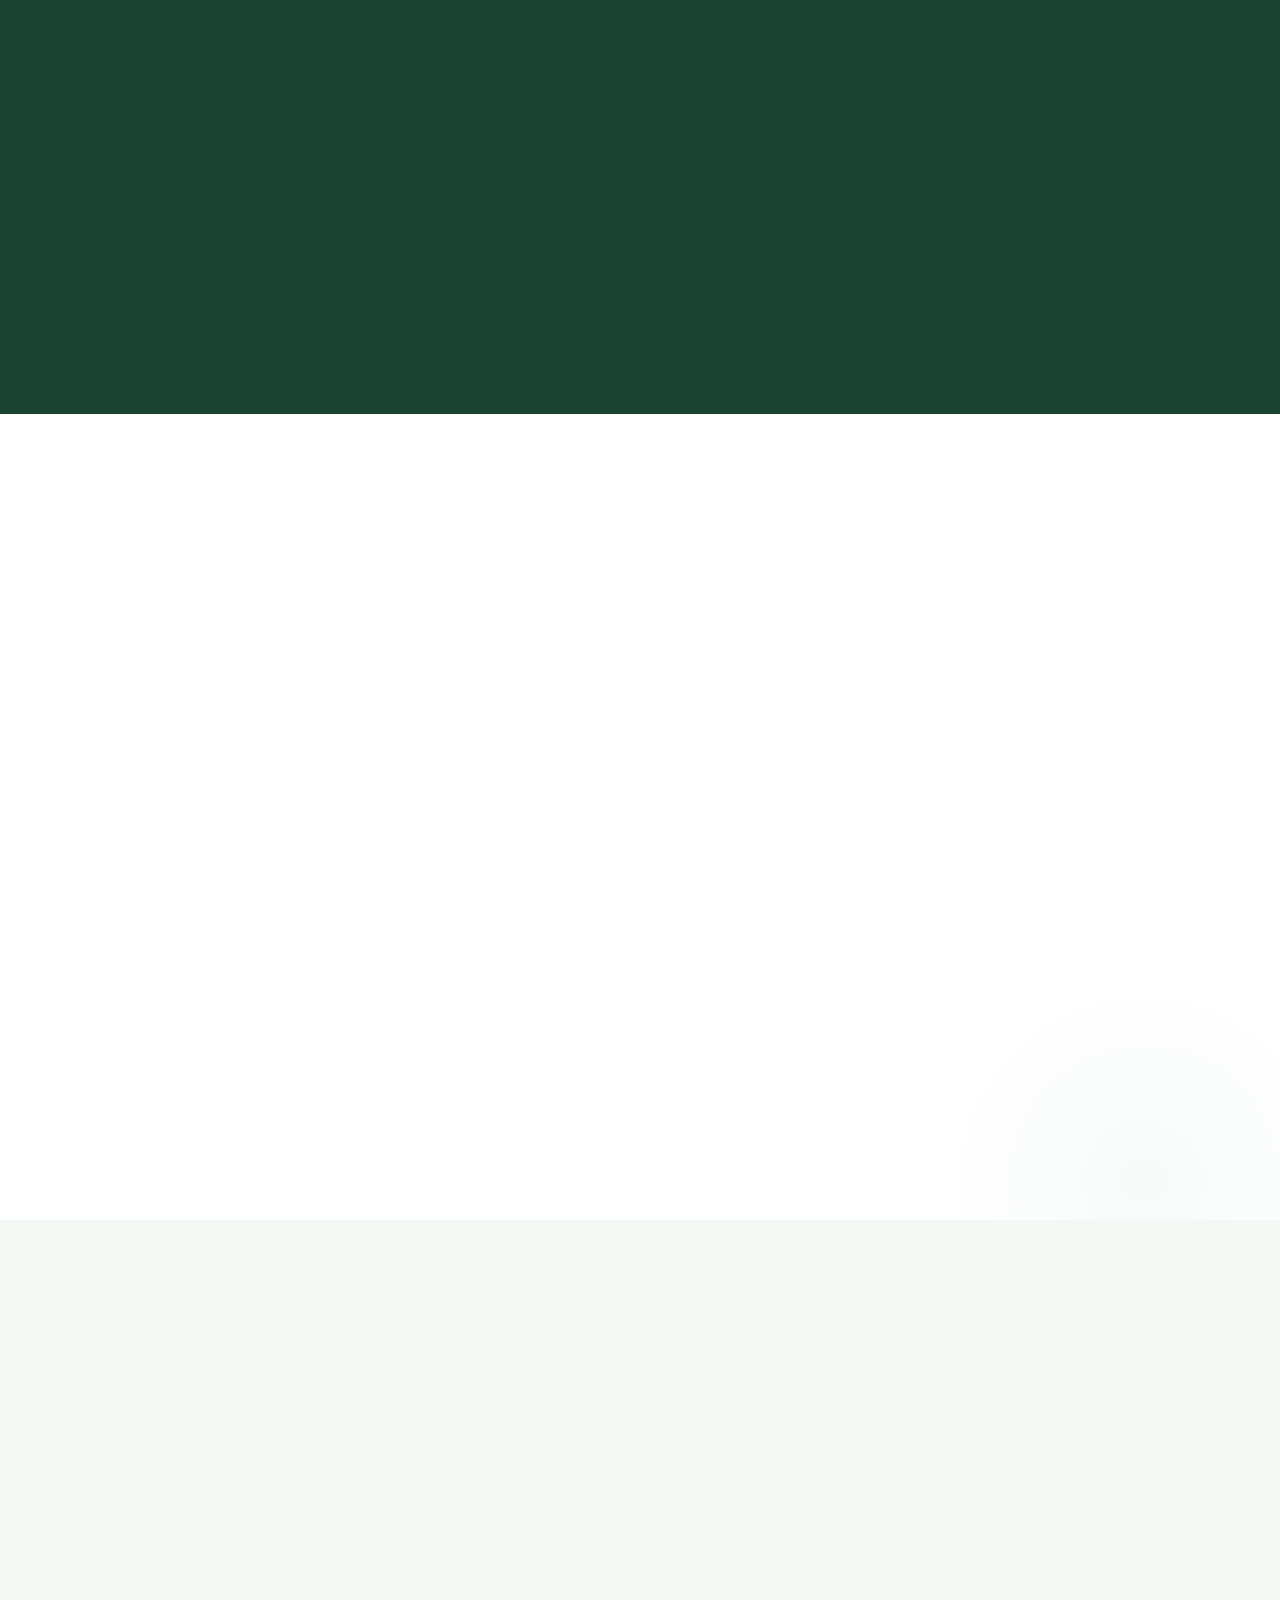
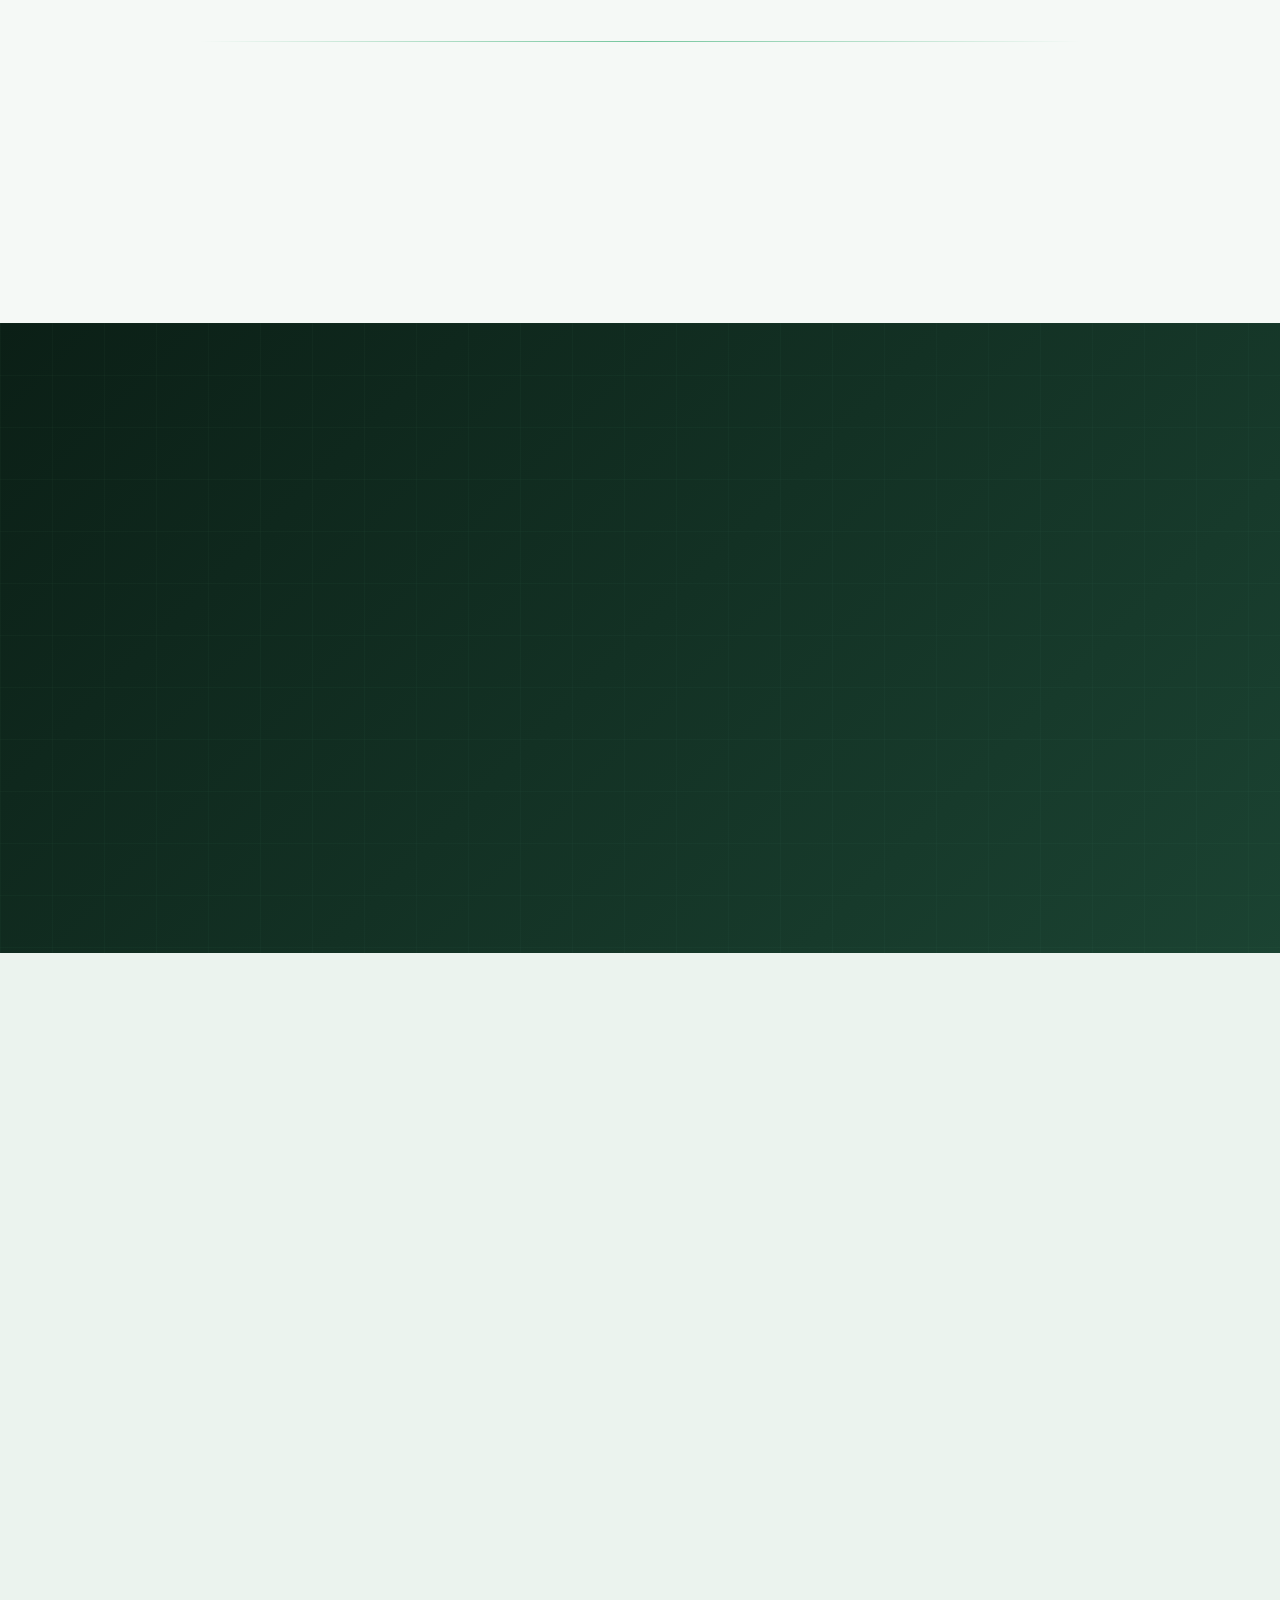
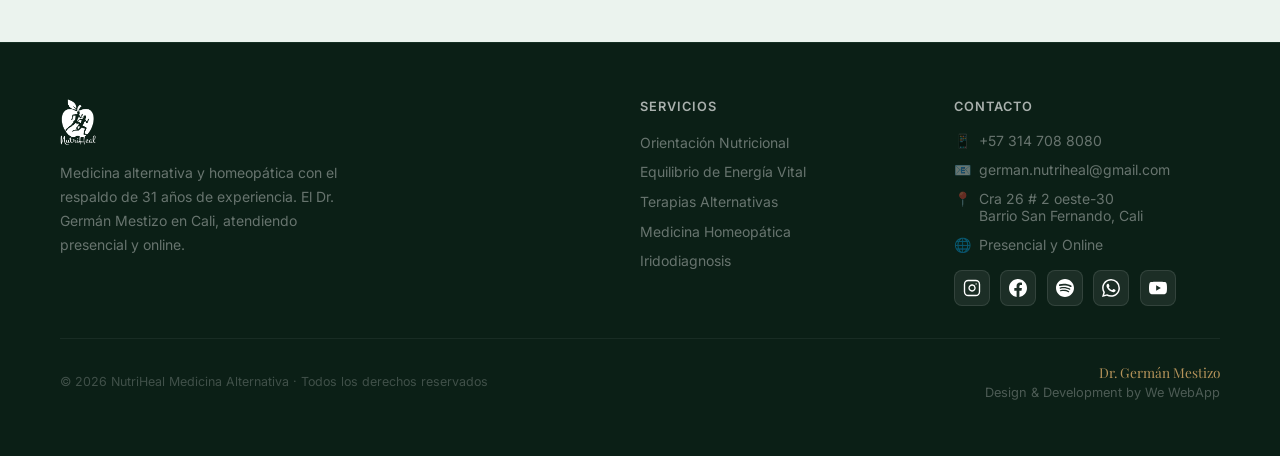
==== commit d540473d: "Añade catálogo de productos NutriHeal 360 (BD + frontend) - migracion_nutriheal.sql: esquema nutrihe" ====
--- a/index.html
+++ b/index.html
@@ -134,6 +134,16 @@
       color: var(--c-gold);
     }
 
+    .nav-products {
+      position: relative;
+      padding: .3rem 0;
+      border-bottom: 1px solid rgba(181, 147, 90, .45);
+    }
+
+    .nav-products:hover {
+      border-color: var(--c-gold);
+    }
+
     .nav-cta {
       background: var(--c-gold) !important;
       color: var(--c-dark) !important;
@@ -1446,6 +1456,7 @@
       <li><a href="#servicios">Servicios</a></li>
       <li><a href="#tratamientos">Tratamientos</a></li>
       <li><a href="#proceso">Cómo Funciona</a></li>
+      <li><a href="productos.html" class="nav-products">Productos</a></li>
       <li><a href="#cta-final" class="nav-cta">Agendar Consulta</a></li>
     </ul>
     <div class="nav-hamburger" id="menuToggle" aria-label="Menú" aria-expanded="false">
@@ -1468,6 +1479,7 @@
     <a href="#servicios" onclick="closeMobileMenu()">Servicios</a>
     <a href="#tratamientos" onclick="closeMobileMenu()">Tratamientos</a>
     <a href="#proceso" onclick="closeMobileMenu()">Cómo Funciona</a>
+    <a href="productos.html" onclick="closeMobileMenu()">Productos</a>
     <a href="#cta-final" onclick="closeMobileMenu()" class="mob-cta">Agendar Consulta</a>
   </div>
 
@@ -1518,11 +1530,7 @@
       <div class="doctor-grid">
         <div class="doctor-img-wrap reveal-left">
           <div class="doctor-img-box">
-            <img src="Imagenes/foto-doctor.jpeg" alt="Dr. Germán Mestizo" onerror="this.style.display='none'">
-            <span style="position:relative;z-index:1;line-height:1.6;">
-              📸 Foto del Dr. Germán Mestizo<br>
-              <small style="opacity:.6;">Coloca la foto en<br>Imagenes/foto-doctor.jpeg</small>
-            </span>
+            <img src="Imagenes/foto_perfil/Foto_perfil_final.png" alt="Dr. Germán Mestizo — Especialista en Medicina Homeopática y Alternativa">
           </div>
           <div class="doctor-badge">
             <div class="badge-num" data-counter="31">0</div>
